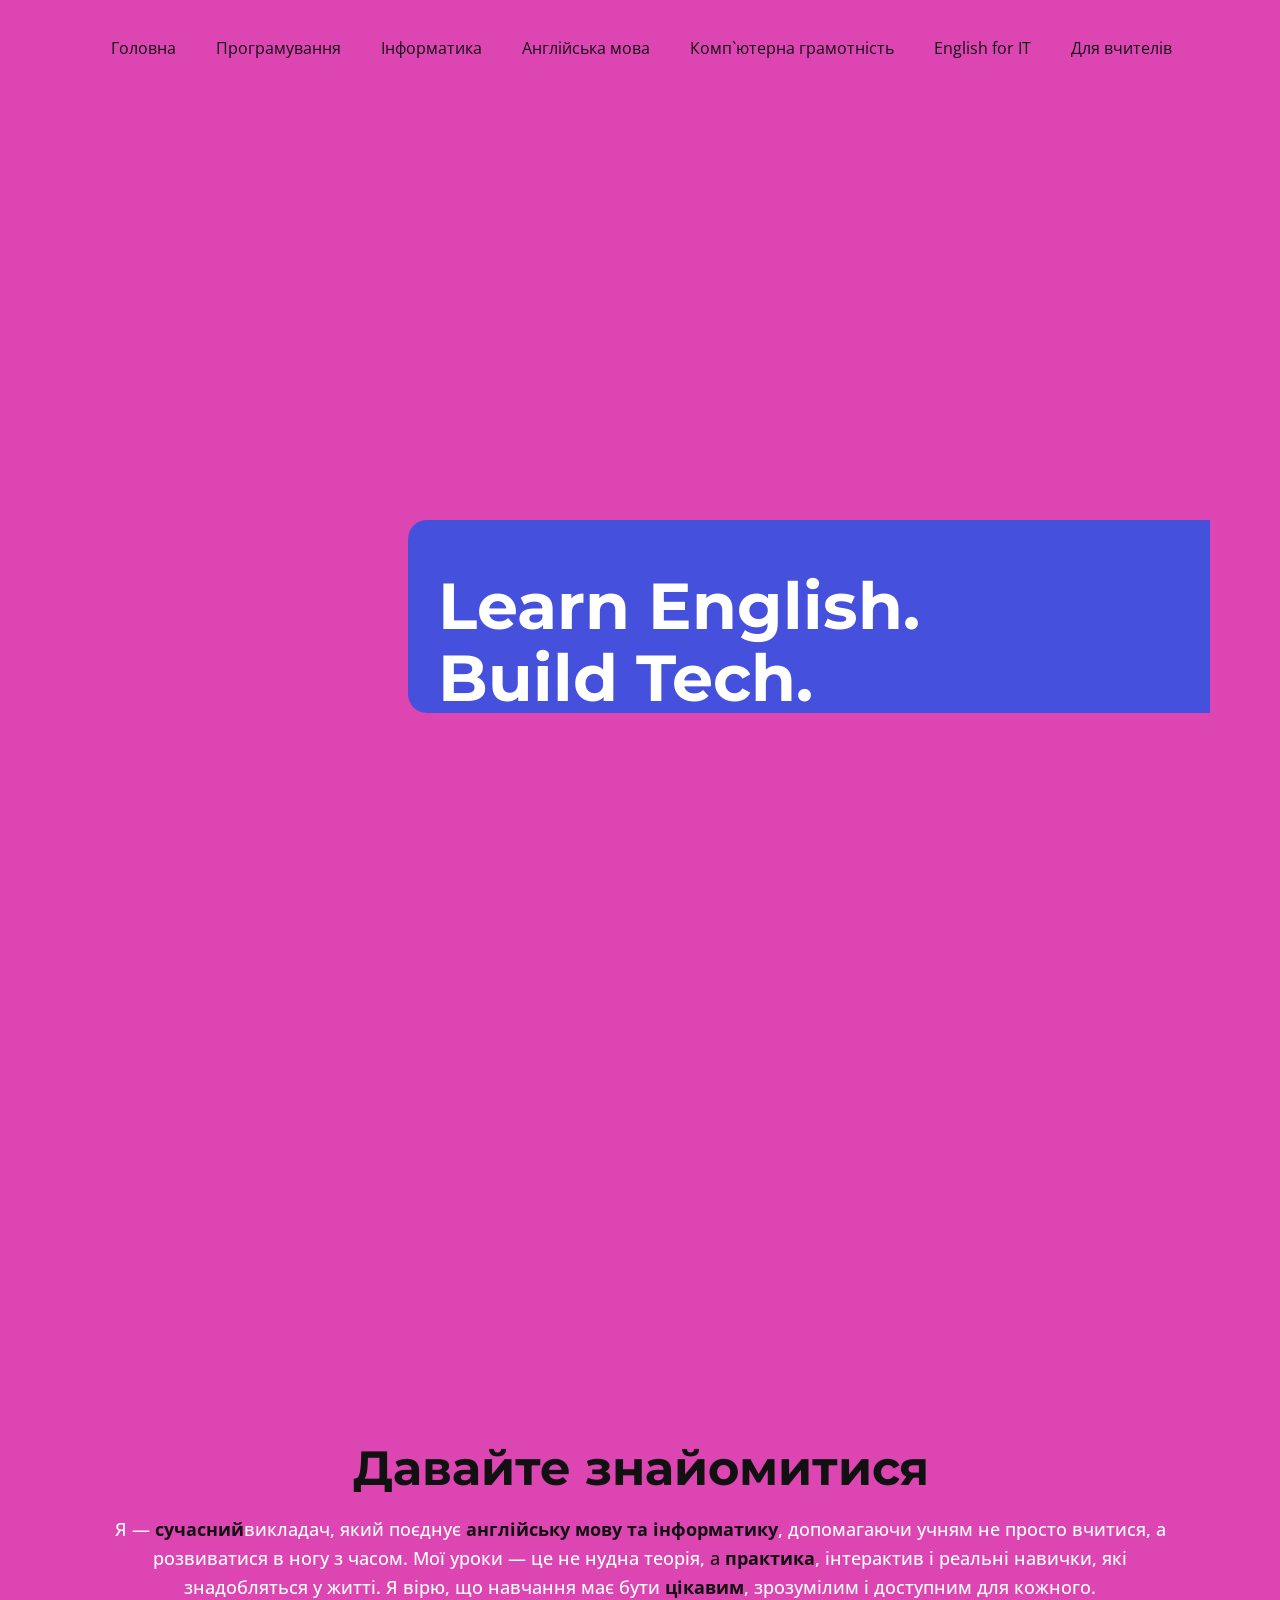
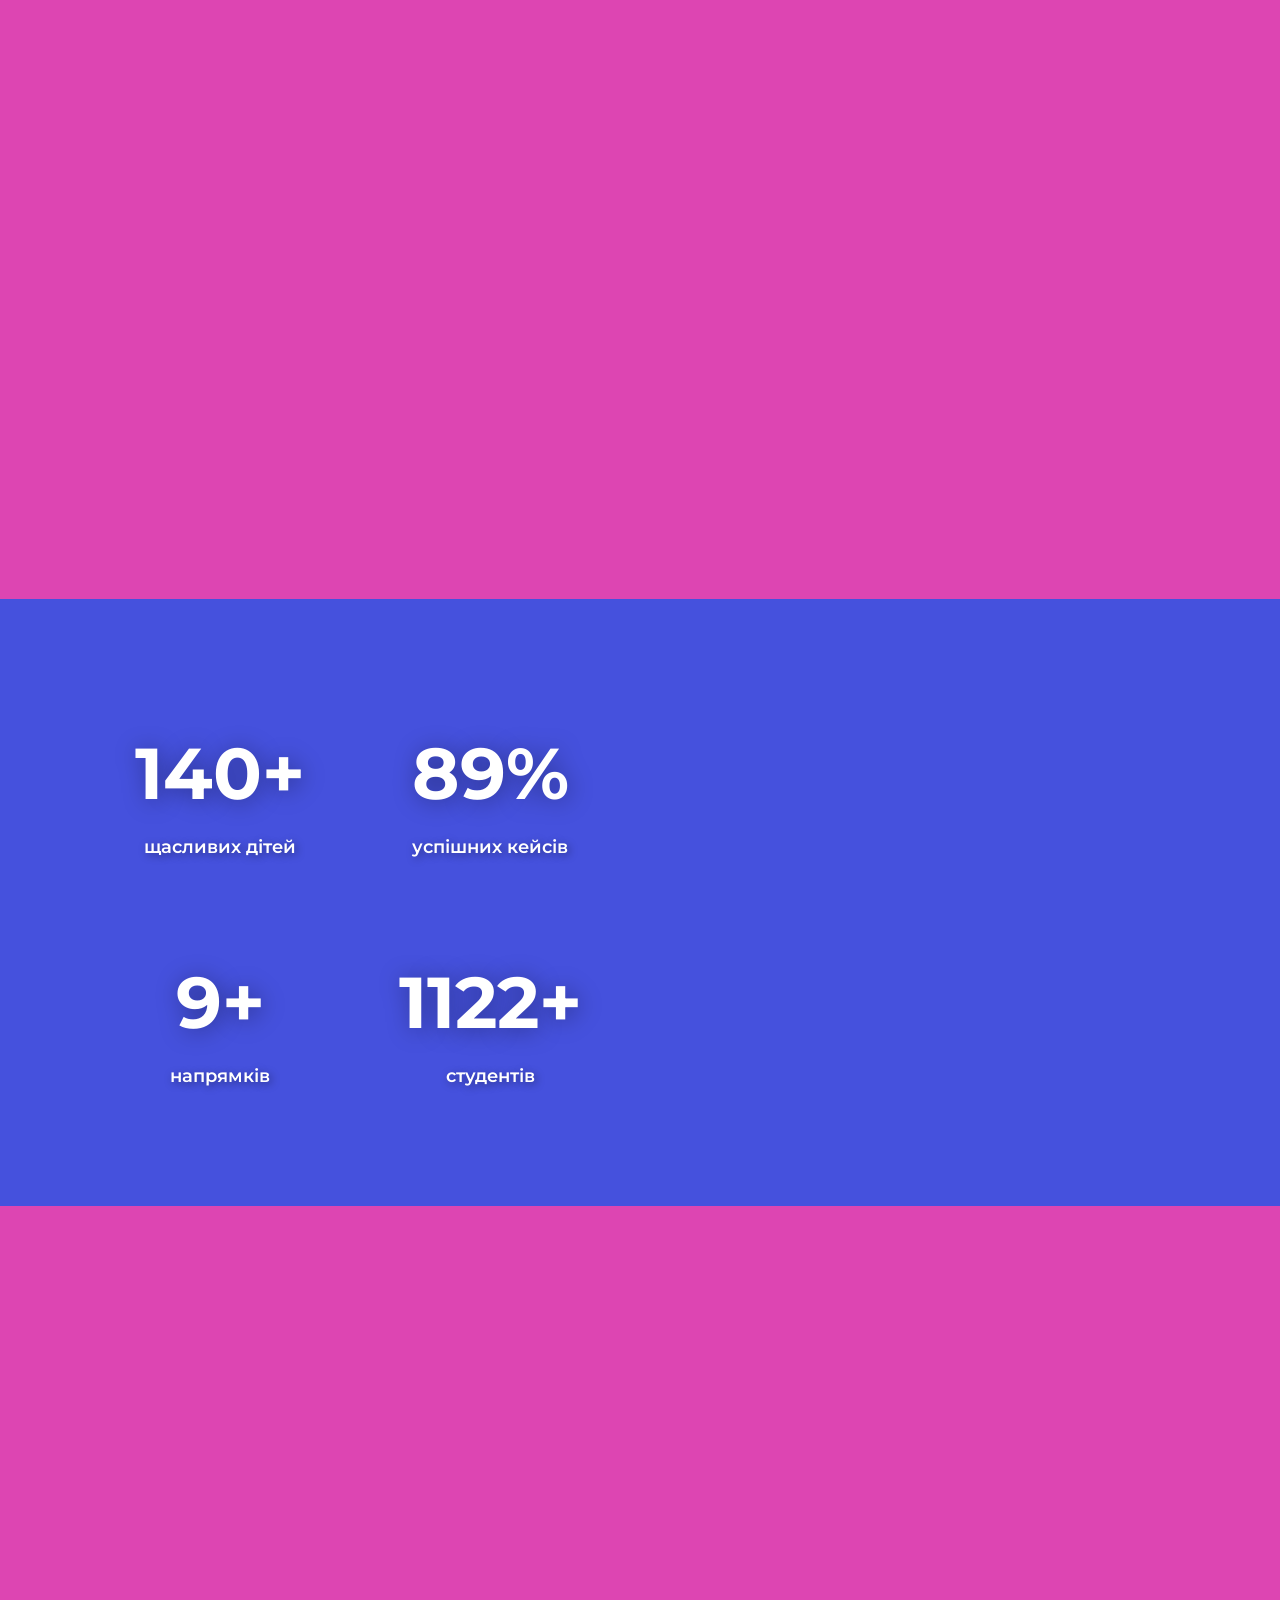
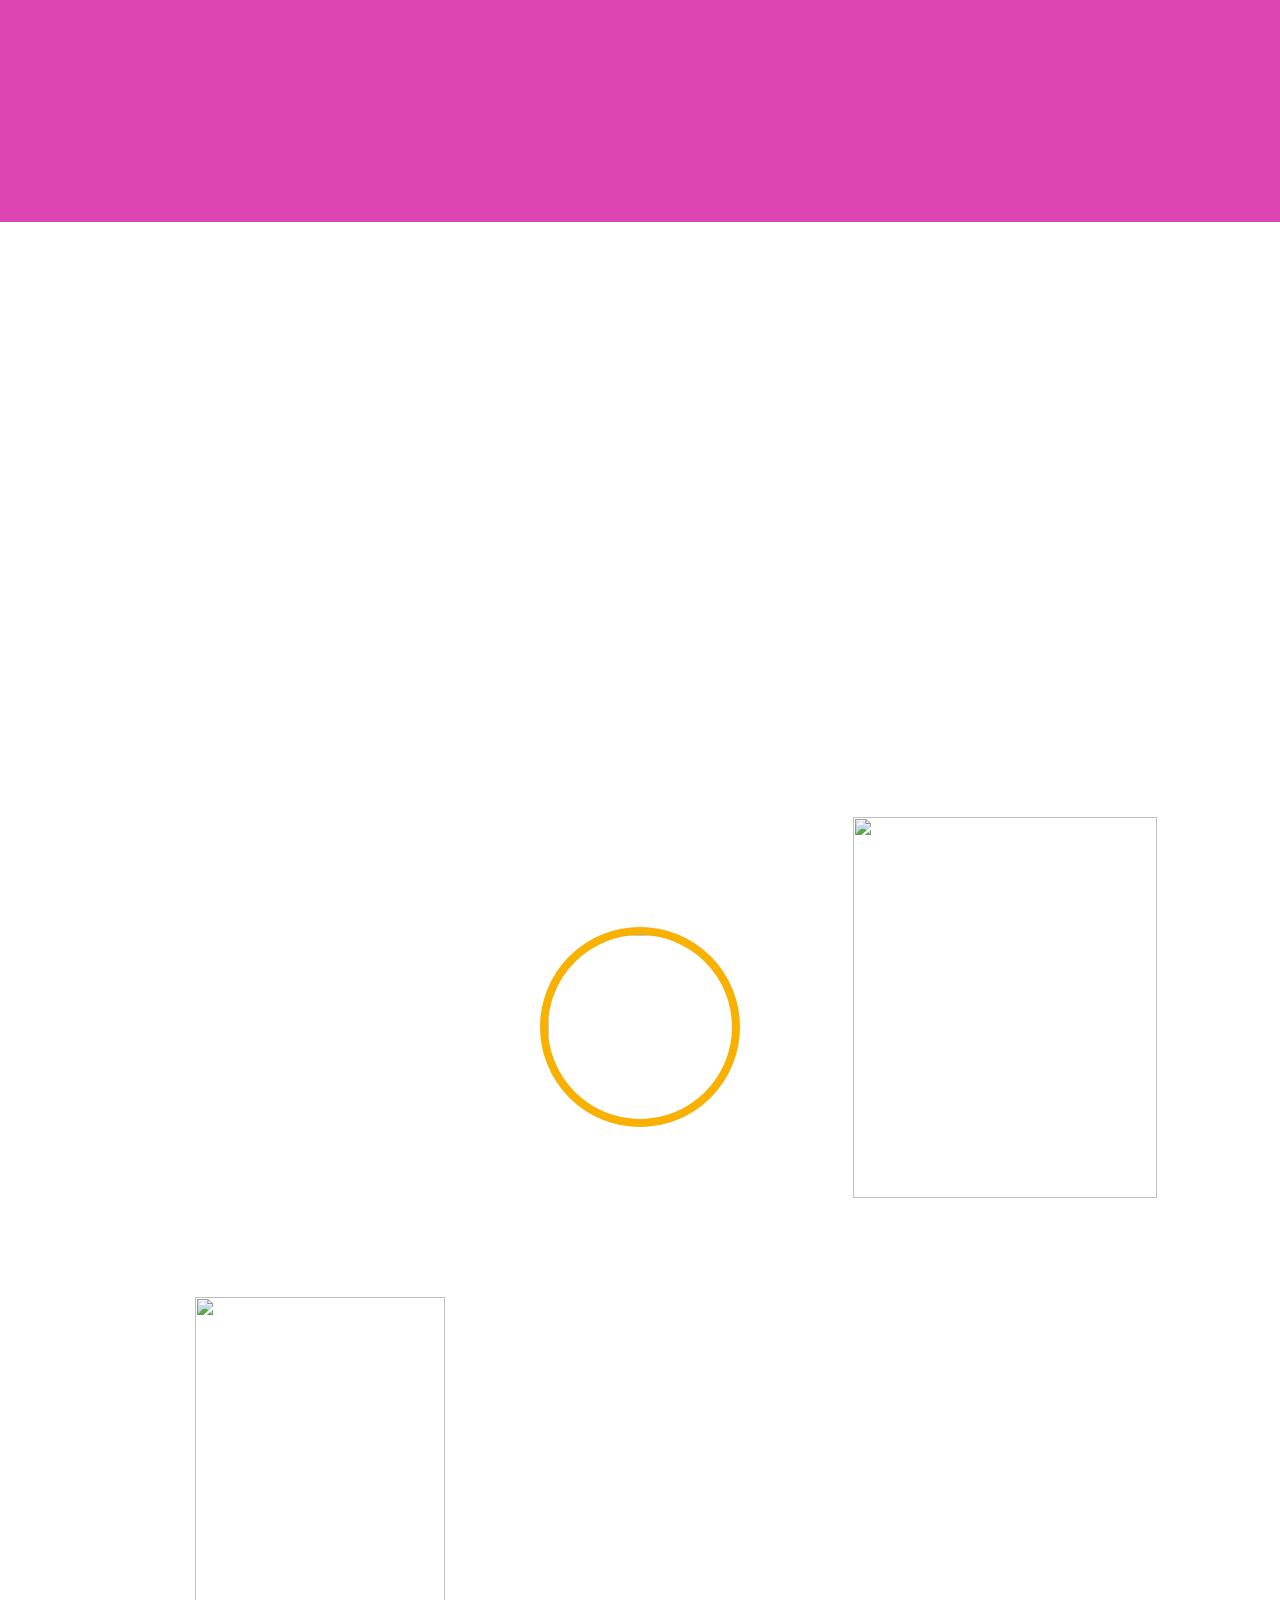
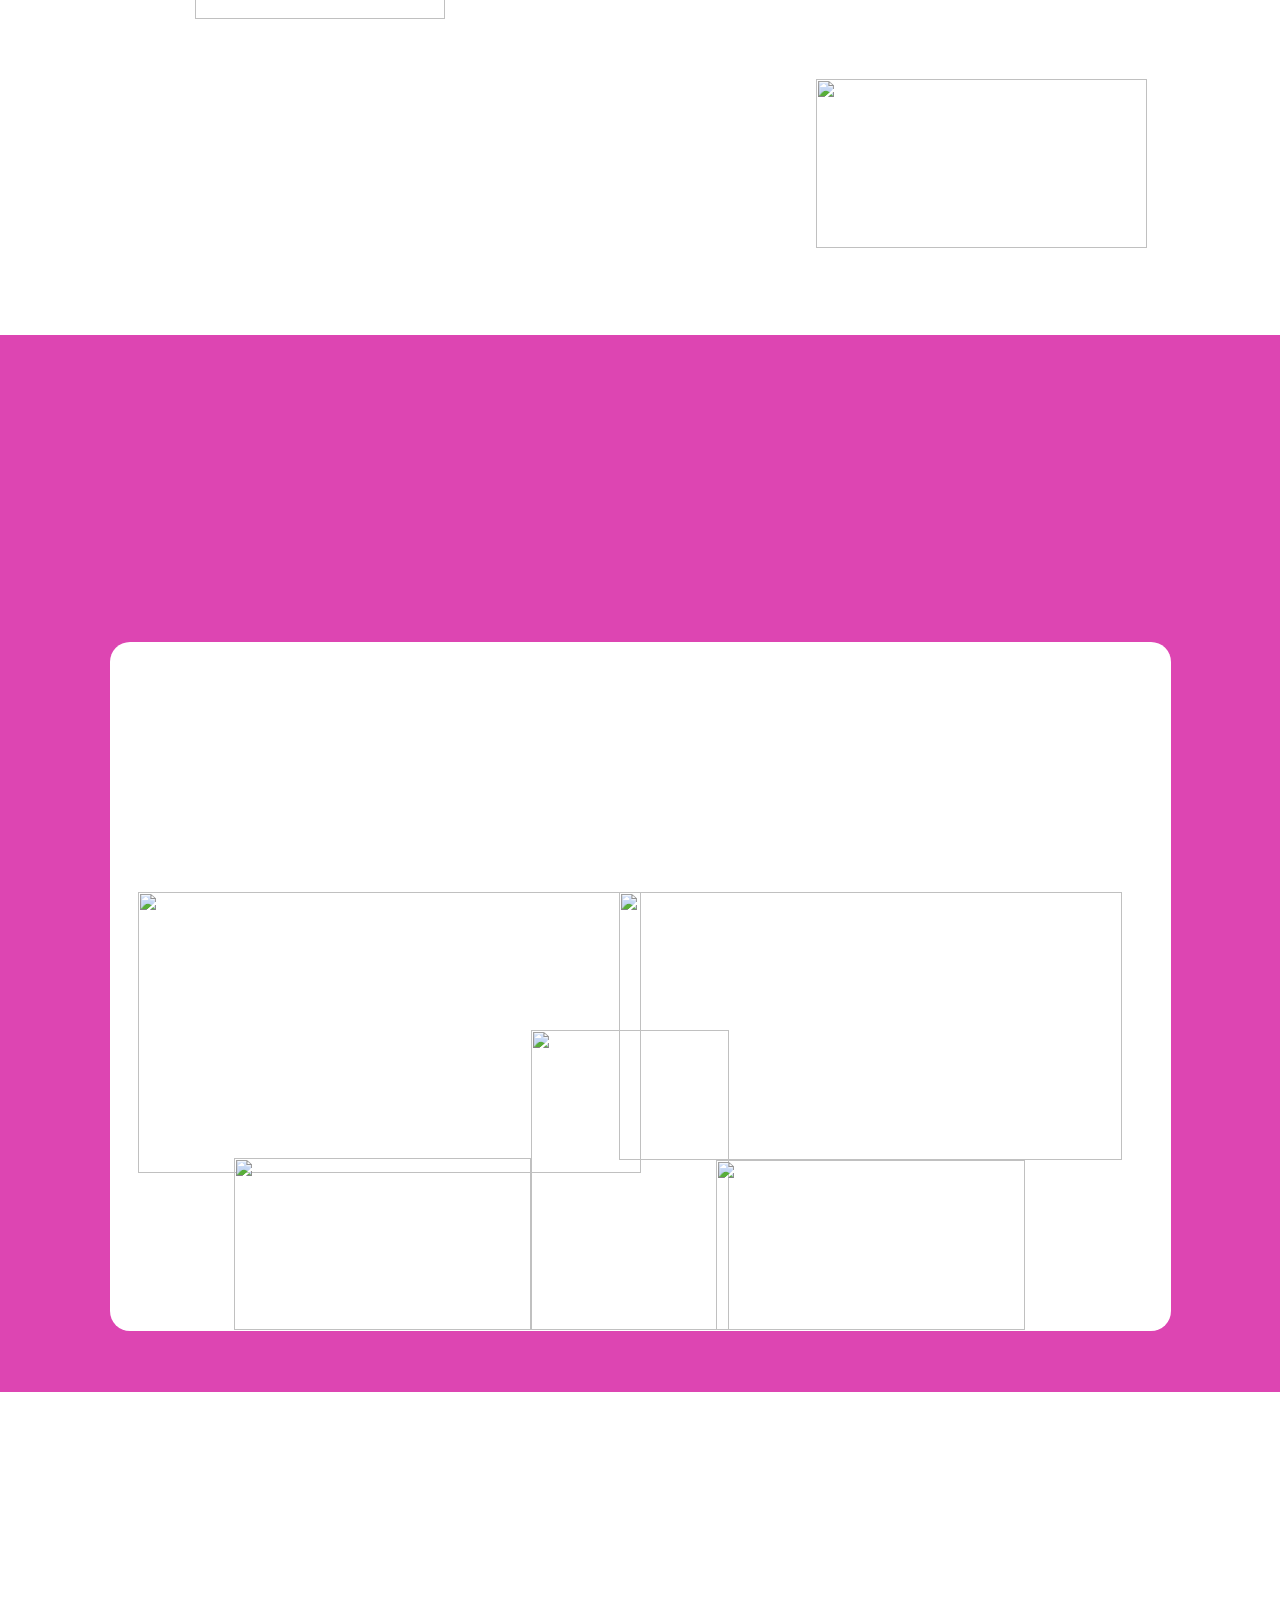
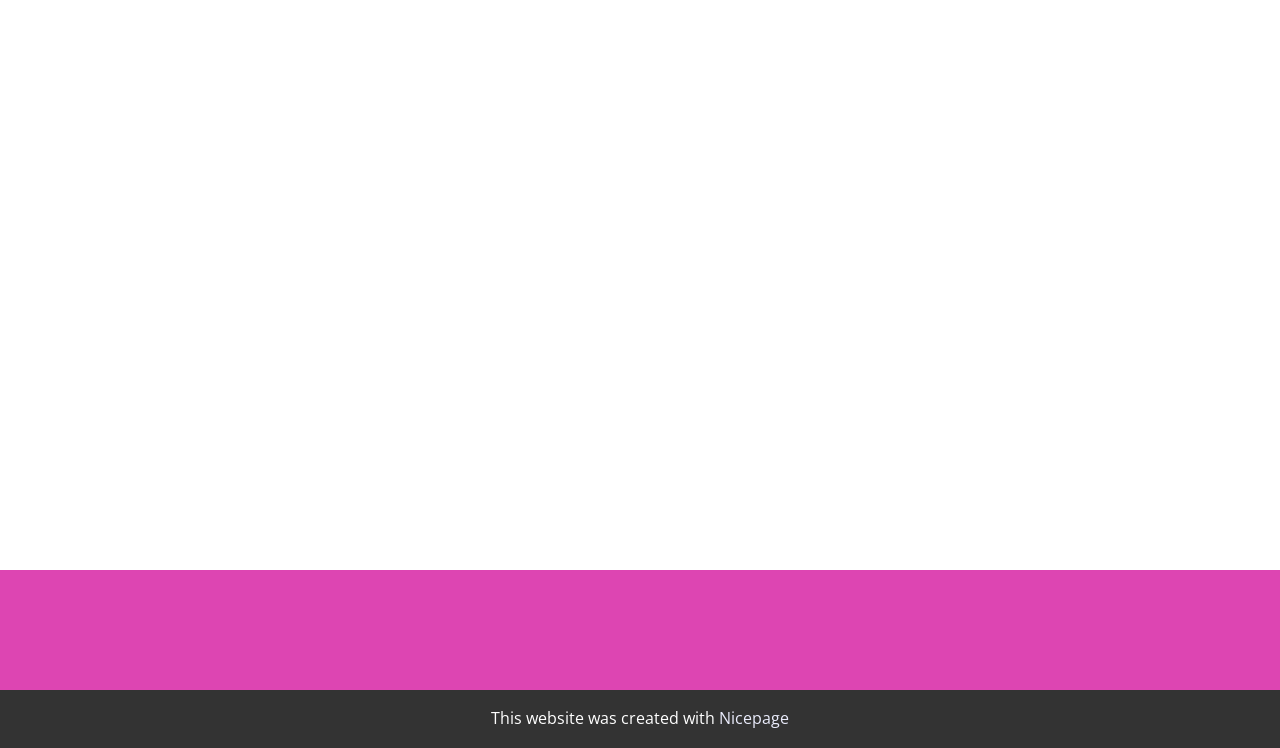
==== index.html @ adf232f1 "Add files via upload" ====
<!DOCTYPE html>
<html style="font-size: 16px;" lang="ru"><head>
    <meta name="viewport" content="width=device-width, initial-scale=1.0">
    <meta charset="utf-8">
    <meta name="keywords" content="Уроки и практика, Познакомьтесь с некоторыми из наших партнеров!, Честность. Уникальность. Наслаждение. Всегда вперед., Наша миссия, Свяжитесь с нами">
    <meta name="description" content="">
    <title>Головна</title>
    <link rel="stylesheet" href="nicepage.css" media="screen">
<link rel="stylesheet" href="index.css" media="screen">
    <script class="u-script" type="text/javascript" src="jquery.js" defer=""></script>
    <script class="u-script" type="text/javascript" src="nicepage.js" defer=""></script>
    <meta name="generator" content="Nicepage 8.4.0, nicepage.com">
    
    
    
    
    
    
    
    
    
    <link id="u-page-google-font" rel="stylesheet" href="https://fonts.googleapis.com/css2?display=swap&amp;family=Montserrat:ital,wght@0,100;0,200;0,300;0,400;0,500;0,600;0,700;0,800;0,900;1,100;1,200;1,300;1,400;1,500;1,600;1,700;1,800;1,900&amp;family=Open+Sans:ital,wght@0,300;0,400;0,500;0,600;0,700;0,800;1,300;1,400;1,500;1,600;1,700;1,800">
    <script type="application/ld+json">{
		"@context": "http://schema.org",
		"@type": "Organization",
		"name": "",
		"url": "/"
}</script>
    <meta name="theme-color" content="#4551dd">
    <meta property="og:title" content="Головна">
    <meta property="og:type" content="website">
    <link rel="canonical" href="/">
  <meta name="referrer" content="origin"><meta data-intl-tel-input-cdn-path="intlTelInput/"></head>
  <body data-home-page="https://website6633097.nicepage.io/Головна.html?version=f53cbb24-1cfb-dfff-a317-5846d739d8d6" data-home-page-title="Головна" data-path-to-root="./" data-include-products="false" class="u-body u-clearfix u-xl-mode" data-lang="ru"><header class="u-clearfix u-color-var u-header u-header" id="header"><div class="u-clearfix u-sheet u-valign-middle u-sheet-1">
        <nav class="u-menu u-menu-one-level u-offcanvas u-menu-1" role="navigation">
          
          <div class="u-custom-menu u-nav-container">
            <ul  class="u-nav u-unstyled"><li role="none" class="u-nav-item"><a role="menuitem" class="u-button-style u-nav-link" href="index.html">Головна</a>
</li><li role="none" class="u-nav-item"><a role="menuitem" class="u-button-style u-nav-link" href="Програмування.html">Програмування</a>
</li><li role="none" class="u-nav-item"><a role="menuitem" class="u-button-style u-nav-link" href="Інформатика.html">Інформатика</a>
</li><li role="none" class="u-nav-item"><a role="menuitem" class="u-button-style u-nav-link" href="Англійська-мова.html">Англійська мова</a>
</li><li role="none" class="u-nav-item"><a role="menuitem" class="u-button-style u-nav-link" href="Компютерна-грамотність.html">Комп`ютерна грамотність</a>
</li><li role="none" class="u-nav-item"><a tabindex="-1" role="menuitem" class="u-button-style u-nav-link">English for IT</a>
</li><li role="none" class="u-nav-item"><a tabindex="-1" role="menuitem" class="u-button-style u-nav-link">Для вчителів</a>
</li></ul>
          </div>
          </div>
        </nav>
      </div></header> 
    <section class="u-align-center-sm u-align-center-xs u-align-right-lg u-align-right-md u-align-right-xl u-clearfix u-color-var u-section-1" id="block-1">
      <div class="u-clearfix u-sheet u-valign-middle-lg u-valign-middle-md u-valign-middle-sm u-valign-middle-xs u-sheet-1">
        <div alt="" class="u-image u-image-circle u-image-1" data-image-width="2596" data-image-height="3847" data-animation-name="customAnimationIn" data-animation-duration="1500" data-animation-delay="250"></div>
        <div class="u-bottom-left-radius-19 u-container-align-left u-container-style u-group u-palette-1-base u-shape-round u-top-left-radius-19 u-group-1" data-animation-name="customAnimationIn" data-animation-duration="1500" data-animation-delay="500">
          <div class="u-container-layout u-valign-middle-md u-valign-middle-sm u-container-layout-1">
            <h1 class="u-align-left u-text u-text-body-alt-color u-text-default u-text-1"> Learn English.&nbsp;<br>Build Tech. 
            </h1>
          </div>
        </div>
        <div class="u-list u-list-1">
          <div class="u-repeater u-repeater-1">
            <div class="u-container-style u-list-item u-radius-20 u-repeater-item u-shape-round u-video-cover u-white u-list-item-1" data-animation-name="customAnimationIn" data-animation-duration="1500" data-animation-delay="750">
              <div class="u-container-layout u-similar-container u-valign-top-lg u-valign-top-md u-valign-top-sm u-valign-top-xs u-container-layout-2"><span class="u-icon u-icon-circle u-palette-2-base u-text-palette-1-base u-icon-1" data-animation-name="customAnimationIn" data-animation-duration="1750" data-animation-delay="500" data-href="Інформатика.html" data-page-id="2074726655" title="Інформатика"><svg class="u-svg-link" preserveAspectRatio="xMidYMin slice" viewBox="0 0 512.174 512.174" style=""><use xlink:href="#svg-e17f"></use></svg><svg class="u-svg-content" viewBox="0 0 512.174 512.174" id="svg-e17f"><g><path d="m497.174 229.244c8.284 0 15-6.716 15-15v-199.04c0-8.284-6.716-15-15-15h-197.403c-8.284 0-15 6.716-15 15v84.521h-57.092v-84.521c0-8.284-6.716-15-15-15h-197.405c-8.284 0-15 6.716-15 15v199.04c0 8.284 6.716 15 15 15h83.702v53.685h-83.976c-8.284 0-15 6.716-15 15v199.04c0 8.284 6.716 15 15 15h197.404c8.284 0 15-6.716 15-15v-84.521h57.366v84.521c0 8.284 6.716 15 15 15h197.403c8.284 0 15-6.716 15-15v-199.04c0-8.284-6.716-15-15-15h-83.702v-53.685zm-182.403-199.04h167.403v169.04h-167.403zm-284.497 0h167.404v169.04h-167.404zm167.13 451.765h-167.404v-169.04h167.404zm284.77 0h-167.403v-169.04h167.403zm-98.702-199.04h-83.701c-8.284 0-15 6.716-15 15v84.52h-57.366v-84.52c0-8.284-6.716-15-15-15h-83.428v-53.685h83.702c8.284 0 15-6.716 15-15v-84.52h57.092v84.52c0 8.284 6.716 15 15 15h83.701z"></path><path d="m128.977 152.277v-22.753h22.877c8.284 0 15-6.716 15-15s-6.716-15-15-15h-22.877v-22.753c0-8.284-6.716-15-15-15s-15 6.716-15 15v22.753h-22.877c-8.284 0-15 6.716-15 15s6.716 15 15 15h22.877v22.753c0 8.284 6.716 15 15 15s15-6.716 15-15z"></path><path d="m382.277 360.13c-5.868-5.848-15.364-5.834-21.213.035-5.849 5.867-5.833 15.364.035 21.213l16.124 16.071-16.123 16.071c-5.868 5.849-5.884 15.346-.035 21.213 2.931 2.94 6.777 4.411 10.624 4.411 3.83 0 7.662-1.458 10.589-4.376l16.194-16.141 16.194 16.141c2.928 2.918 6.758 4.376 10.589 4.376 3.847 0 7.693-1.471 10.624-4.411 5.849-5.867 5.833-15.364-.035-21.213l-16.124-16.071 16.124-16.071c5.868-5.849 5.884-15.346.035-21.213-5.85-5.868-15.347-5.884-21.213-.035l-16.194 16.141z"></path><path d="m151.579 382.449h-75.754c-8.284 0-15 6.716-15 15s6.716 15 15 15h75.754c8.284 0 15-6.716 15-15s-6.716-15-15-15z"></path><path d="m361.064 152.01c2.931 2.94 6.777 4.411 10.624 4.411 3.831 0 7.662-1.458 10.589-4.376l53.566-53.391c5.868-5.848 5.884-15.346.035-21.213-5.851-5.869-15.349-5.882-21.213-.035l-53.565 53.39c-5.869 5.848-5.884 15.346-.036 21.214z"></path><path d="m371.689 103.392c8.512 0 15.413-6.878 15.413-15.362s-6.9-15.362-15.413-15.362c-8.512 0-15.413 6.878-15.413 15.362s6.901 15.362 15.413 15.362z"></path><ellipse cx="425.255" cy="141.42" rx="15.413" ry="15.362"></ellipse>
</g></svg></span>
                <h4 class="u-text u-text-palette-1-base u-text-2">Інформатика</h4>
              </div>
            </div>
            <div class="u-align-center u-container-align-center u-container-style u-list-item u-radius-20 u-repeater-item u-shape-round u-video-cover u-white u-list-item-2" data-animation-name="customAnimationIn" data-animation-duration="1500" data-animation-delay="750">
              <div class="u-container-layout u-similar-container u-valign-top-lg u-valign-top-md u-valign-top-sm u-valign-top-xs u-container-layout-3"><span class="u-icon u-icon-circle u-palette-2-base u-text-palette-1-base u-icon-2" data-animation-name="customAnimationIn" data-animation-duration="1750" data-animation-delay="500" data-href="Програмування.html" data-page-id="1744404422" title="Програмування"><svg class="u-svg-link" preserveAspectRatio="xMidYMin slice" viewBox="0 0 508.287 508.287" style=""><use xlink:href="#svg-1bf7"></use></svg><svg class="u-svg-content" viewBox="0 0 508.287 508.287" id="svg-1bf7"><g id="XMLID_987_"><path id="XMLID_990_" d="m491.476 320.353c-6.689-16.251-18.757-33.822-35.864-52.226-4.333-4.661-8.948-9.327-13.815-13.984 4.868-4.657 9.482-9.323 13.815-13.984 17.107-18.403 29.175-35.975 35.864-52.226 9.934-24.127 5.92-40.95.803-50.814-5.535-10.67-16.706-19.559-31.394-25.229-3.969-20.036-21.674-35.192-42.857-35.192-19.579 0-36.191 12.944-41.729 30.724-7.988 1.524-16.368 3.443-25.057 5.73-2.946-11.71-6.278-22.807-9.979-33.16-8.459-23.66-18.501-42.462-29.846-55.884-16.844-19.925-33.625-24.108-44.736-24.108s-27.892 4.183-44.736 24.11c-11.345 13.421-21.387 32.224-29.846 55.884-3.84 10.742-7.279 22.289-10.306 34.487-12.222-2.93-24.056-5.194-35.359-6.732-24.897-3.385-46.212-3.13-63.35.762-25.445 5.776-36.885 18.747-42.001 28.61s-9.13 26.685.803 50.813c6.69 16.251 18.756 33.822 35.864 52.226 4.12 4.432 8.495 8.869 13.1 13.298-25.88 24.432-43.053 48.123-50.339 69.383-17.304 5.817-29.808 22.18-29.808 41.419 0 24.093 19.601 43.694 43.694 43.694 9.87 0 18.983-3.293 26.307-8.834 10.001 2.645 21.517 3.939 34.276 3.939 19.674 0 42.305-3.082 66.872-9.009 3.012 12.108 6.431 23.573 10.246 34.243 8.459 23.66 18.501 42.462 29.846 55.884 16.844 19.927 33.625 24.11 44.736 24.11 14.605 0 26.998-5.398 38.343-16.832 3.337.818 6.82 1.262 10.405 1.262 24.093 0 43.694-19.601 43.694-43.694 0-12.627-5.39-24.014-13.983-31.999 2.406-7.411 4.621-15.14 6.644-23.166 12.146 2.905 23.907 5.152 35.144 6.68 11.58 1.574 22.381 2.361 32.351 2.361 11.467 0 21.832-1.041 31-3.123 25.444-5.776 36.885-18.747 42.001-28.61s9.131-26.686-.803-50.813zm-73.448-213.654c7.551 0 13.694 6.143 13.694 13.694s-6.144 13.694-13.694 13.694-13.694-6.143-13.694-13.694 6.143-13.694 13.694-13.694zm-40.123 30.978c6.711 15.52 22.167 26.411 40.123 26.411 16.049 0 30.096-8.704 37.693-21.633 5.197 2.775 8.585 5.891 9.928 8.48 7.841 15.117-7.858 46.826-46.35 83.251-16.414-13.564-34.823-26.867-54.719-39.547-1.612-18.094-3.962-35.571-7.003-52.158 7.016-1.865 13.808-3.472 20.328-4.804zm-78.762 179.048c-11.072 5.743-21.895 10.99-32.437 15.77-10.574-4.781-21.413-10.025-32.488-15.769-12.985-6.736-25.222-13.602-36.727-20.527-.85-13.401-1.31-27.427-1.31-42.055 0-14.665.463-28.725 1.316-42.157 11.745-7.004 24.013-13.833 36.721-20.425 10.725-5.563 21.577-10.834 32.418-15.772 10.582 4.784 21.424 10.023 32.507 15.772 12.985 6.736 25.223 13.603 36.728 20.528.85 13.401 1.31 27.427 1.31 42.054 0 14.415-.422 28.441-1.249 42.017-11.522 6.937-23.781 13.817-36.789 20.564zm33.437 16.043c-1.012 8.133-2.191 16.048-3.529 23.736-8.085-2.543-16.433-5.407-25.021-8.604 2.972-1.49 5.947-2.997 8.927-4.543 6.646-3.448 13.188-6.984 19.623-10.589zm-103.158 15.176c-8.555 3.203-16.862 6.07-24.899 8.617-1.33-7.589-2.528-15.491-3.572-23.699 6.381 3.573 12.866 7.077 19.453 10.494 3.004 1.558 6.011 3.083 9.018 4.588zm-62.884-71.7c-10.91-7.544-20.94-15.076-30.096-22.507 9.37-7.434 19.433-14.809 30.107-22.065-.241 7.431-.369 14.925-.369 22.471.001 7.422.125 14.792.358 22.101zm34.419-100.861c1.037-8.151 2.226-15.999 3.546-23.539 8.023 2.528 16.307 5.372 24.826 8.544-2.983 1.495-5.959 3.006-8.923 4.544-6.597 3.421-13.081 6.909-19.449 10.451zm102.72-15.172c8.488-3.272 16.866-6.292 25.067-9.036 1.369 7.756 2.598 15.844 3.667 24.25-6.381-3.573-12.866-7.077-19.453-10.494-3.092-1.603-6.186-3.173-9.281-4.72zm63.146 71.832c10.71 7.407 20.575 14.801 29.595 22.1-9.013 7.293-18.868 14.681-29.568 22.081.216-7.265.33-14.624.33-22.081.001-7.42-.123-14.79-.357-22.1zm-100.142-202.043c18.345 0 41.201 33.117 55.824 91.678-18.082 5.929-36.96 13.125-55.963 21.347-18.959-8.074-37.711-14.99-55.871-20.603 14.614-59.026 37.588-92.422 56.01-92.422zm-198.968 120.935c5.066-9.768 21.447-15.489 46.425-15.489 16.841 0 37.593 2.609 61.406 8.33-2.912 16.121-5.171 33.074-6.74 50.605-20.217 12.699-38.797 25.899-55.282 39.289-38.094-36.208-53.613-67.69-45.809-82.735zm-13.316 227.019c-7.551 0-13.694-6.143-13.694-13.694s6.143-13.694 13.694-13.694 13.695 6.143 13.695 13.694-6.143 13.694-13.695 13.694zm43.014-6.061c.439-2.481.681-5.029.681-7.633 0-17.732-10.624-33.02-25.835-39.862 7.339-15.131 21.435-32.647 41.085-50.898 16.597 13.772 35.249 27.282 55.439 40.148 1.576 17.683 3.852 34.781 6.793 51.031-32.729 7.914-59.467 9.841-78.163 7.214zm218.018 90.824c-7.551 0-13.694-6.143-13.694-13.694s6.144-13.694 13.694-13.694 13.694 6.143 13.694 13.694-6.143 13.694-13.694 13.694zm1.952-57.339c-.648-.029-1.297-.049-1.951-.049-24.093 0-43.694 19.601-43.694 43.694 0 9.289 2.922 17.903 7.883 24.99-4.528 3.385-8.558 4.274-12.937 4.274-18.404 0-41.35-33.326-55.966-92.24 18.038-5.619 36.83-12.584 56.037-20.815 19.041 8.111 37.873 15.055 56.107 20.684-1.685 6.725-3.509 13.222-5.479 19.462zm148.268-48.025c-8.47 16.33-48.589 21.355-107.576 7.225 2.908-16.131 5.133-33.19 6.657-51.023 19.839-12.651 38.197-25.922 54.57-39.453 38.491 36.424 54.19 68.134 46.349 83.251z"></path><path id="XMLID_1506_" d="m266.681 208.644c-25.089 0-45.5 20.411-45.5 45.5s20.412 45.5 45.5 45.5 45.5-20.411 45.5-45.5-20.411-45.5-45.5-45.5zm0 61c-8.547 0-15.5-6.953-15.5-15.5s6.954-15.5 15.5-15.5 15.5 6.953 15.5 15.5-6.953 15.5-15.5 15.5z"></path>
</g></svg></span>
                <h4 class="u-text u-text-palette-1-base u-text-3">Програмування </h4>
              </div>
            </div>
            <div class="u-align-center u-container-align-center u-container-style u-list-item u-radius-20 u-repeater-item u-shape-round u-video-cover u-white u-list-item-3" data-animation-name="customAnimationIn" data-animation-duration="1500" data-animation-delay="750">
              <div class="u-container-layout u-similar-container u-valign-top-lg u-valign-top-md u-valign-top-sm u-valign-top-xs u-container-layout-4"><span class="u-file-icon u-icon u-icon-circle u-palette-2-base u-text-palette-1-base u-icon-3" data-animation-name="customAnimationIn" data-animation-duration="1750" data-animation-delay="500" data-href="Компютерна-грамотність.html" data-page-id="727014545" title="Компютерна грамотність"><img src="images/840781-a29e2588.png" alt=""></span>
                <h4 class="u-text u-text-palette-1-base u-text-4"> Комп. грамотність </h4>
              </div>
            </div>
            <div class="u-align-center u-container-align-center u-container-style u-list-item u-radius-20 u-repeater-item u-shape-round u-video-cover u-white u-list-item-4" data-animation-name="customAnimationIn" data-animation-duration="1500" data-animation-delay="750">
              <div class="u-container-layout u-similar-container u-valign-top-lg u-valign-top-md u-valign-top-sm u-valign-top-xs u-container-layout-5"><span class="u-icon u-icon-circle u-palette-2-base u-text-palette-1-base u-icon-4" data-animation-name="customAnimationIn" data-animation-duration="1750" data-animation-delay="500" data-href="Англійська-мова.html" data-page-id="1904405275" title="Англійська мова"><svg class="u-svg-link" preserveAspectRatio="xMidYMin slice" viewBox="0 -41 512 512" style=""><use xlink:href="#svg-1029"></use></svg><svg class="u-svg-content" viewBox="0 -41 512 512" id="svg-1029"><path d="m407 0h-302c-57.898438 0-105 47.101562-105 105v168.945312c0 57.898438 47.101562 105 105 105h15.582031l36.519531 46.332032c2.847657 3.609375 7.1875 5.714844 11.78125 5.714844s8.9375-2.105469 11.78125-5.714844l36.519532-46.332032h189.816406c57.898438 0 105-47.101562 105-105v-168.945312c0-57.898438-47.101562-105-105-105zm-124.757812 230.734375v118.210937h-52.484376v-118.210937c0-8.285156-6.714843-15-15-15h-184.757812v-52.484375h184.757812c8.285157 0 15-6.714844 15-15v-118.25h52.484376v118.25c0 8.285156 6.714843 15 15 15h184.757812v52.484375h-184.757812c-8.285157 0-15 6.714844-15 15zm30-200.734375h82.039062l-82.039062 82.039062zm-112.484376 82.039062-82.039062-82.039062h82.039062zm112.484376 154.910157 81.996093 81.996093h-81.996093zm169.757812-161.949219v28.25h-148.546875l98.851563-98.847656c28.9375 10.40625 49.695312 38.117187 49.695312 70.597656zm-402.304688-70.597656 98.851563 98.847656h-148.546875v-28.25c0-32.480469 20.757812-60.191406 49.695312-70.597656zm-49.695312 239.542968v-28.210937h148.546875l-98.820313 98.820313c-28.957031-10.398438-49.726562-38.117188-49.726562-70.609376zm168.128906 80.714844-29.246094 37.101563-29.242187-37.101563c-2.847656-3.609375-7.1875-5.714844-11.78125-5.714844h-10.097656l81.996093-81.996093v85.984375c-.578124.53125-1.136718 1.097656-1.628906 1.726562zm234.144532-10.105468-98.820313-98.820313h148.546875v28.210937c0 32.492188-20.769531 60.210938-49.726562 70.609376zm0 0"></path></svg></span>
                <h4 class="u-text u-text-palette-1-base u-text-5"> Англійська мова</h4>
              </div>
            </div>
            <div class="u-align-center u-container-align-center u-container-style u-list-item u-radius-20 u-repeater-item u-shape-round u-video-cover u-white u-list-item-5" data-animation-name="customAnimationIn" data-animation-duration="1500" data-animation-delay="750">
              <div class="u-container-layout u-similar-container u-valign-top-lg u-valign-top-md u-valign-top-sm u-valign-top-xs u-container-layout-6"><span class="u-file-icon u-icon u-icon-circle u-palette-2-base u-text-palette-1-base u-icon-5" data-animation-name="customAnimationIn" data-animation-duration="1750" data-animation-delay="500"><img src="images/4457024-0dae3a9c.png" alt=""></span>
                <h4 class="u-text u-text-palette-1-base u-text-6"> English for IT</h4>
              </div>
            </div>
            <div class="u-align-center u-container-align-center u-container-style u-list-item u-radius-20 u-repeater-item u-shape-round u-video-cover u-white u-list-item-6" data-animation-name="customAnimationIn" data-animation-duration="1500" data-animation-delay="750">
              <div class="u-container-layout u-similar-container u-valign-top-lg u-valign-top-md u-valign-top-sm u-valign-top-xs u-container-layout-7"><span class="u-file-icon u-icon u-icon-circle u-palette-2-base u-text-palette-1-base u-icon-6" data-animation-name="customAnimationIn" data-animation-duration="1750" data-animation-delay="500"><img src="images/6646730-9c10e5ba.png" alt=""></span>
                <h4 class="u-text u-text-palette-1-base u-text-7"> Для вчителів</h4>
              </div>
            </div>
          </div>
        </div>
      </div>
    </section>
    <section class="u-align-center u-clearfix u-color-var u-container-align-center u-section-2" id="block-2">
      
      
      
      
      
      
      
      
      
      
      
      
      
      
      
      
      
      
      
      
      
      
      <div class="u-clearfix u-sheet u-valign-middle-lg u-valign-middle-md u-valign-middle-sm u-valign-middle-xs u-sheet-1">
        <h2 class="u-align-center u-text u-text-1" data-animation-name="customAnimationIn" data-animation-duration="1000"> Давайте знайомитися</h2>
        <p class="u-align-center u-text u-text-body-alt-color u-text-2" data-animation-name="customAnimationIn" data-animation-duration="1500"> Я — <span style="font-weight: 700;"><span class="u-text-body-color">сучасний</span></span>викладач, який поєднує <span class="u-text-body-color" style="font-weight: 700;">англійську мову та інформатику</span>, допомагаючи учням не просто вчитися, а розвиватися в ногу з часом.
Мої уроки — це не нудна теорія,<span class="u-text-body-color"> а <span style="font-weight: 700;">практика</span></span>, інтерактив і реальні навички, які знадобляться у житті. Я вірю, що навчання має бути <span class="u-text-body-color" style="font-weight: 700;">цікавим</span>, зрозумілим і доступним для кожного.
        </p>
        <div class="u-expanded-width u-list u-list-1">
          <div class="u-repeater u-repeater-1">
            <div class="u-align-center u-container-align-center u-container-style u-list-item u-radius-20 u-repeater-item u-shape-round u-video-cover u-white u-list-item-1" data-animation-name="customAnimationIn" data-animation-duration="1500" data-animation-delay="750">
              <div class="u-container-layout u-similar-container u-valign-top-lg u-valign-top-md u-valign-top-sm u-valign-top-xs u-container-layout-1">
                <img class="u-expanded-width u-image u-image-round u-radius-15 u-image-1" src="images/photo_5337158552696591799_w.jpg" alt="" data-image-width="1706" data-image-height="2560">
                <p class="u-hover-feature u-text u-text-3"> Англійська і програмування — це мова світу, я допоможу її зрозуміти</p>
              </div>
            </div>
            <div class="u-align-center u-container-align-center u-container-style u-list-item u-radius-20 u-repeater-item u-shape-round u-white u-list-item-2" data-animation-name="customAnimationIn" data-animation-duration="1500" data-animation-delay="750">
              <div class="u-container-layout u-similar-container u-valign-top-lg u-valign-top-md u-valign-top-sm u-valign-top-xs u-container-layout-2">
                <img class="u-expanded-width u-image u-image-round u-radius-15 u-image-2" src="images/1O8A5161.jpg" alt="" data-image-width="1280" data-image-height="1920">
                <p class="u-hover-feature u-text u-text-4"> Кожен учень може більше, ніж думає — я допомагаю це побачити</p>
              </div>
            </div>
            <div class="u-align-center u-container-align-center u-container-style u-list-item u-radius-20 u-repeater-item u-shape-round u-video-cover u-white u-list-item-3" data-animation-name="customAnimationIn" data-animation-duration="1500" data-animation-delay="750">
              <div class="u-container-layout u-similar-container u-valign-top-lg u-valign-top-md u-valign-top-sm u-valign-top-xs u-container-layout-3">
                <img class="u-expanded-width u-image u-image-round u-radius-15 u-image-3" src="images/photo_5337158552696591800_w.jpg" alt="" data-image-width="1706" data-image-height="2560">
                <p class="u-hover-feature u-text u-text-5"> Навчаю не просто предметів — відкриваю можливості для майбутнього</p>
              </div>
            </div>
          </div>
        </div>
      </div>
      
    </section>
    <section class="u-clearfix u-color-var u-container-align-center u-section-3" id="block-4">
      <div class="u-clearfix u-sheet u-valign-middle-xl u-sheet-1">
        <div class="data-layout-selected u-clearfix u-expanded-width u-layout-wrap u-layout-wrap-1">
          <div class="u-layout">
            <div class="u-layout-row">
              <div class="u-container-align-center-lg u-container-align-center-md u-container-align-center-sm u-container-align-center-xs u-container-style u-layout-cell u-size-30-xl u-size-33-lg u-size-33-md u-size-33-sm u-size-33-xs u-layout-cell-1">
                <div class="u-container-layout u-valign-middle-lg u-valign-middle-md u-valign-middle-sm u-valign-middle-xs u-container-layout-1">
                  <div class="u-expanded-width u-list u-list-1">
                    <div class="u-repeater u-repeater-1">
                      <div class="u-align-center u-container-align-center u-container-style u-list-item u-repeater-item u-shape-rectangle u-list-item-1" data-animation-name="" data-animation-duration="0" data-animation-delay="0" data-animation-direction="">
                        <div class="u-container-layout u-similar-container u-valign-middle-lg u-valign-middle-md u-valign-middle-sm u-valign-middle-xs u-container-layout-2">
                          <h3 class="u-align-center u-custom-font u-font-montserrat u-text u-text-body-alt-color u-text-1" data-animation-name="counter" data-animation-event="scroll" data-animation-duration="3000">150+ </h3>
                          <h6 class="u-align-center u-custom-font u-font-montserrat u-text u-text-body-alt-color u-text-2">щасливих дітей</h6>
                        </div>
                      </div>
                      <div class="u-align-center u-container-align-center u-container-style u-list-item u-repeater-item u-shape-rectangle u-list-item-2" data-animation-name="" data-animation-duration="0" data-animation-delay="0" data-animation-direction="">
                        <div class="u-container-layout u-similar-container u-valign-middle-lg u-valign-middle-md u-valign-middle-sm u-valign-middle-xs u-container-layout-3">
                          <h3 class="u-align-center u-custom-font u-font-montserrat u-text u-text-body-alt-color u-text-3" data-animation-name="counter" data-animation-event="scroll" data-animation-duration="3000">95%</h3>
                          <h6 class="u-align-center u-custom-font u-font-montserrat u-text u-text-body-alt-color u-text-4">успішних кейсів</h6>
                        </div>
                      </div>
                      <div class="u-align-center u-container-align-center u-container-style u-list-item u-repeater-item u-shape-rectangle u-list-item-3" data-animation-name="" data-animation-duration="0" data-animation-delay="0" data-animation-direction="">
                        <div class="u-container-layout u-similar-container u-valign-middle-lg u-valign-middle-md u-valign-middle-sm u-valign-middle-xs u-container-layout-4">
                          <h3 class="u-align-center u-custom-font u-font-montserrat u-text u-text-body-alt-color u-text-5" data-animation-name="counter" data-animation-event="scroll" data-animation-duration="3000">10+</h3>
                          <h6 class="u-align-center u-custom-font u-font-montserrat u-text u-text-body-alt-color u-text-6">напрямків</h6>
                        </div>
                      </div>
                      <div class="u-align-center u-container-align-center u-container-style u-list-item u-repeater-item u-shape-rectangle u-list-item-4" data-animation-name="" data-animation-duration="0" data-animation-delay="0" data-animation-direction="">
                        <div class="u-container-layout u-similar-container u-valign-middle-lg u-valign-middle-md u-valign-middle-sm u-valign-middle-xs u-container-layout-5">
                          <h3 class="u-align-center u-custom-font u-font-montserrat u-text u-text-body-alt-color u-text-7" data-animation-name="counter" data-animation-event="scroll" data-animation-duration="3000">1230+</h3>
                          <h6 class="u-align-center u-custom-font u-font-montserrat u-text u-text-body-alt-color u-text-8"> студентів</h6>
                        </div>
                      </div>
                    </div>
                  </div>
                </div>
              </div>
              <div class="u-container-align-center-sm u-container-align-center-xs u-container-style u-layout-cell u-size-27-lg u-size-27-md u-size-27-sm u-size-27-xs u-size-30-xl u-layout-cell-2" data-animation-name="customAnimationIn" data-animation-duration="1500" data-animation-delay="500">
                <div class="u-container-layout u-valign-middle-lg u-valign-middle-md u-valign-middle-sm u-valign-middle-xs u-container-layout-6">
                  <h3 class="u-align-center-sm u-align-center-xs u-custom-font u-font-montserrat u-text u-text-default u-text-9" data-animation-name="customAnimationIn" data-animation-duration="1500" data-animation-delay="750"> 80% учнів стають впевненішими вже після перших занять</h3>
                  <p class="u-align-center-sm u-align-center-xs u-text u-text-default u-text-10">.</p>
                  <a href="#forma" data-page-id="750303926" class="u-active-white u-align-center-sm u-align-center-xs u-align-left-lg u-align-left-md u-align-left-xl u-border-none u-btn u-btn-round u-button-style u-color-var u-hover-feature u-hover-white u-radius-50 u-text-active-black u-text-hover-black u-text-palette-1-base u-btn-1" data-animation-name="" data-animation-duration="0" data-animation-delay="0" data-animation-direction="">Написати</a>
                </div>
              </div>
            </div>
          </div>
        </div>
      </div>
      
    </section>
    <section class="u-clearfix u-section-4" id="block-5">
      <div class="u-color-var u-expanded-width u-shape u-shape-rectangle u-shape-1"></div>
      <div class="u-align-left u-image u-image-circle u-image-1" data-image-width="960" data-image-height="1280" data-animation-name="customAnimationIn" data-animation-duration="1500" data-animation-delay="250"></div>
      <div class="u-align-left u-container-align-left u-container-style u-group u-radius-20 u-shape-round u-white u-group-1" data-animation-name="customAnimationIn" data-animation-duration="1500" data-animation-delay="500">
        <div class="u-container-layout u-valign-middle-lg u-valign-middle-md u-valign-middle-sm u-valign-middle-xs u-container-layout-1">
          <h2 class="u-align-left u-text u-text-1"> Моя місія</h2>
          <p class="u-align-left u-text u-text-2"> Cтворити простір, де кожен учень відчуває підтримку, впевненість і бажання розвиватися.</p>
          <a href="#forma" class="u-active-palette-1-base u-align-left u-border-none u-btn u-btn-round u-button-style u-hover-feature u-hover-palette-1-base u-palette-2-base u-radius-50 u-text-active-white u-text-hover-white u-text-palette-1-base u-btn-1" data-animation-name="" data-animation-duration="0" data-animation-delay="0" data-animation-direction="">Написати</a>
        </div>
      </div>
    </section>
    <section class="u-clearfix u-section-5" id="block-6">
      <div class="u-clearfix u-sheet u-valign-middle-sm u-valign-middle-xs u-sheet-1">
        <div class="data-layout-selected u-clearfix u-expanded-width u-layout-wrap u-layout-wrap-1">
          <div class="u-gutter-0 u-layout">
            <div class="u-layout-col">
              <div class="u-size-20">
                <div class="u-layout-row">
                  <div class="u-container-style u-layout-cell u-size-23 u-layout-cell-1" data-animation-name="customAnimationIn" data-animation-duration="1250" data-animation-delay="500">
                    <div class="u-container-layout u-valign-middle-lg u-valign-middle-md u-valign-middle-sm u-valign-middle-xs u-container-layout-1">
                      <img class="u-image u-image-default u-image-1" src="images/photo_5337158552696591919_x.jpg" alt="" data-image-width="501" data-image-height="800">
                    </div>
                  </div>
                  <div class="u-container-align-left-sm u-container-align-left-xs u-container-style u-layout-cell u-size-14 u-layout-cell-2">
                    <div class="u-container-layout u-valign-middle u-container-layout-2">
                      <img class="u-border-8 u-border-palette-2-base u-image u-image-circle u-image-2" src="images/758b5559-c3ba-4155-a732-78d6fab8bfcd.jpg" alt="" data-image-width="1500" data-image-height="1000" data-animation-name="customAnimationIn" data-animation-duration="1500" data-animation-delay="0">
                    </div>
                  </div>
                  <div class="u-container-style u-layout-cell u-size-23 u-layout-cell-3">
                    <div class="u-container-layout u-valign-middle-lg u-valign-middle-md u-valign-middle-sm u-valign-middle-xs u-container-layout-3">
                      <img class="u-image u-image-default u-image-3" src="images/photo_5337158552696591921_x.jpg" alt="" data-image-width="800" data-image-height="737">
                    </div>
                  </div>
                </div>
              </div>
              <div class="u-size-20">
                <div class="u-layout-row">
                  <div class="u-container-style u-layout-cell u-size-23 u-layout-cell-4">
                    <div class="u-container-layout u-valign-bottom-xl u-valign-middle-lg u-valign-middle-md u-valign-middle-sm u-valign-middle-xs u-container-layout-4">
                      <img class="u-image u-image-default u-image-4" src="images/photo_5337158552696591939_x.jpg" alt="" data-image-width="440" data-image-height="505">
                    </div>
                  </div>
                  <div class="u-container-align-right-sm u-container-align-right-xs u-container-style u-layout-cell u-size-14 u-layout-cell-5">
                    <div class="u-container-layout u-valign-middle u-container-layout-5">
                      <img class="u-border-8 u-border-palette-2-base u-image u-image-circle u-image-5" src="images/a7c767cf-3a26-4f01-874d-14261d2c39a7.jpg" alt="" data-image-width="1619" data-image-height="1080" data-animation-name="customAnimationIn" data-animation-duration="1500" data-animation-delay="250">
                    </div>
                  </div>
                  <div class="u-container-style u-layout-cell u-size-23 u-layout-cell-6" data-animation-name="customAnimationIn" data-animation-duration="1500" data-animation-delay="500">
                    <div class="u-container-layout u-valign-bottom-xl u-valign-middle-lg u-valign-middle-md u-valign-middle-sm u-valign-middle-xs u-container-layout-6">
                      <img class="u-expanded-width u-image u-image-default u-image-6" src="images/photo_5337158552696591918_x.jpg" alt="" data-image-width="552" data-image-height="356">
                    </div>
                  </div>
                </div>
              </div>
              <div class="u-size-20">
                <div class="u-layout-row">
                  <div class="u-container-style u-layout-cell u-size-23 u-layout-cell-7" data-animation-name="customAnimationIn" data-animation-duration="1250" data-animation-delay="500">
                    <div class="u-container-layout u-valign-top-xl u-container-layout-7">
                      <img class="u-image u-image-default u-image-7" src="images/photo_5337158552696591920_x.jpg" alt="" data-image-width="505" data-image-height="504">
                    </div>
                  </div>
                  <div class="u-container-align-center-md u-container-align-left-sm u-container-align-left-xs u-container-style u-layout-cell u-size-14 u-layout-cell-8">
                    <div class="u-container-layout u-container-layout-8">
                      <img class="u-border-8 u-border-palette-2-base u-image u-image-circle u-image-8" src="images/e916e899-9128-4aac-8760-007d5815c973.jpg" alt="" data-image-width="1500" data-image-height="1000" data-animation-name="customAnimationIn" data-animation-duration="1500" data-animation-delay="500">
                    </div>
                  </div>
                  <div class="u-container-style u-layout-cell u-size-23 u-layout-cell-9">
                    <div class="u-container-layout u-valign-middle-lg u-valign-middle-md u-valign-middle-sm u-valign-middle-xs u-container-layout-9">
                      <img class="u-image u-image-default u-image-9" src="images/photo_5337158552696591938_x.jpg" alt="" data-image-width="781" data-image-height="408">
                    </div>
                  </div>
                </div>
              </div>
            </div>
          </div>
        </div>
      </div>
    </section>
    <section class="u-align-center u-clearfix u-color-var u-container-align-center u-section-6" id="block-7">
      <div class="u-clearfix u-sheet u-valign-middle-lg u-valign-middle-md u-valign-middle-sm u-valign-middle-xs u-sheet-1"><span class="u-align-center u-icon u-icon-circle u-text-palette-2-base u-icon-1" data-animation-name="customAnimationIn" data-animation-duration="1750" data-animation-delay="750"><svg class="u-svg-link" preserveAspectRatio="xMidYMin slice" viewBox="0 0 409.294 409.294" style=""><use xlink:href="#svg-ca89"></use></svg><svg class="u-svg-content" viewBox="0 0 409.294 409.294" id="svg-ca89"><path d="m233.882 29.235v175.412h116.941c0 64.48-52.461 116.941-116.941 116.941v58.471c96.728 0 175.412-78.684 175.412-175.412v-175.412z"></path><path d="m0 204.647h116.941c0 64.48-52.461 116.941-116.941 116.941v58.471c96.728 0 175.412-78.684 175.412-175.412v-175.412h-175.412z"></path></svg></span>
        <div class="u-align-center u-container-align-center u-container-style u-group u-radius-20 u-shape-round u-white u-group-1" data-animation-name="customAnimationIn" data-animation-duration="1500" data-animation-delay="0">
          <div class="u-container-layout u-container-layout-1">
            <div alt="" class="u-image u-image-circle u-image-1" data-image-width="960" data-image-height="1280" data-animation-name="customAnimationIn" data-animation-duration="1500" data-animation-delay="500"></div>
            <img class="u-image u-image-default u-image-2" src="images/image-6.png" alt="" data-image-width="1158" data-image-height="648">
            <img class="u-image u-image-default u-image-3" src="images/image-7.png" alt="" data-image-width="1234" data-image-height="539">
            <img class="u-image u-image-default u-image-4" src="images/image-2.png" alt="" data-image-width="463" data-image-height="702">
            <img class="u-image u-image-contain u-image-default u-image-5" src="images/image-9.png" alt="" data-image-width="845" data-image-height="563">
            <img class="u-image u-image-default u-image-6" src="images/image-10.png" alt="" data-image-width="592" data-image-height="766">
          </div>
        </div>
        <h5 class="u-align-center u-custom-font u-font-montserrat u-text u-text-1" data-animation-name="customAnimationIn" data-animation-duration="1250" data-animation-delay="500">Приклади уроків</h5>
      </div>
    </section>
    <section class="u-clearfix u-white u-section-7" id="block-8">
      <div class="u-clearfix u-sheet u-valign-middle-lg u-valign-middle-md u-valign-middle-sm u-valign-middle-xs u-sheet-1">
        <div class="custom-expanded data-layout-selected u-clearfix u-layout-wrap u-layout-wrap-1">
          <div class="u-layout">
            <div class="u-layout-row">
              <div class="u-container-style u-image u-layout-cell u-size-33-lg u-size-33-xl u-size-60-md u-size-60-sm u-size-60-xs u-image-1" data-image-width="1024" data-image-height="1536" data-animation-name="customAnimationIn" data-animation-duration="1500" data-animation-delay="500">
                <div class="u-container-layout u-container-layout-1"></div>
              </div>
              <div class="u-align-left u-container-align-left u-container-style u-layout-cell u-size-27-lg u-size-27-xl u-size-60-md u-size-60-sm u-size-60-xs u-layout-cell-2" data-animation-name="fadeIn" data-animation-duration="1500" data-animation-direction="Right" data-animation-delay="750">
                <div class="u-container-layout u-valign-bottom-xl u-container-layout-2">
                       <h3>Напишіть мені зручним способом 👇</h3>

                  <div id="forma" style="text-align:center; padding:20px;">


  <a href="https://t.me/Anastasia_2901" target="_blank" class="u-btn u-btn-round u-button-style u-palette-1-base u-radius-20" style="margin:10px;">
    Telegram
  </a>

  <a href="viber://chat?number=%2B380957051891" class="u-btn u-btn-round u-button-style u-palette-1-base u-radius-20" style="margin:10px;">
    Viber
  </a>

  <a href="https://wa.me/380957051891" target="_blank" class="u-btn u-btn-round u-button-style u-palette-1-base u-radius-20" style="margin:10px;">
    WhatsApp
  </a>

  <a href="https://instagram.com/_anastasiia_zhurenko" target="_blank" class="u-btn u-btn-round u-button-style u-palette-1-base u-radius-20" style="margin:10px;">
    Instagram
  </a>

</div>
                  
                  </div>
                </div>
              </div>
            </div>
          </div>
        </div>
      </div>
    </section>
    
    
    
    <footer class="u-align-center u-clearfix u-color-var u-container-align-center u-footer u-footer" id="footer"><div class="u-clearfix u-sheet u-sheet-1"></div></footer>
    <section class="u-backlink u-clearfix u-grey-80"> This website was created with <a href="https://nicepage.com">Nicepage</a>
    </section>
  
</body></html>
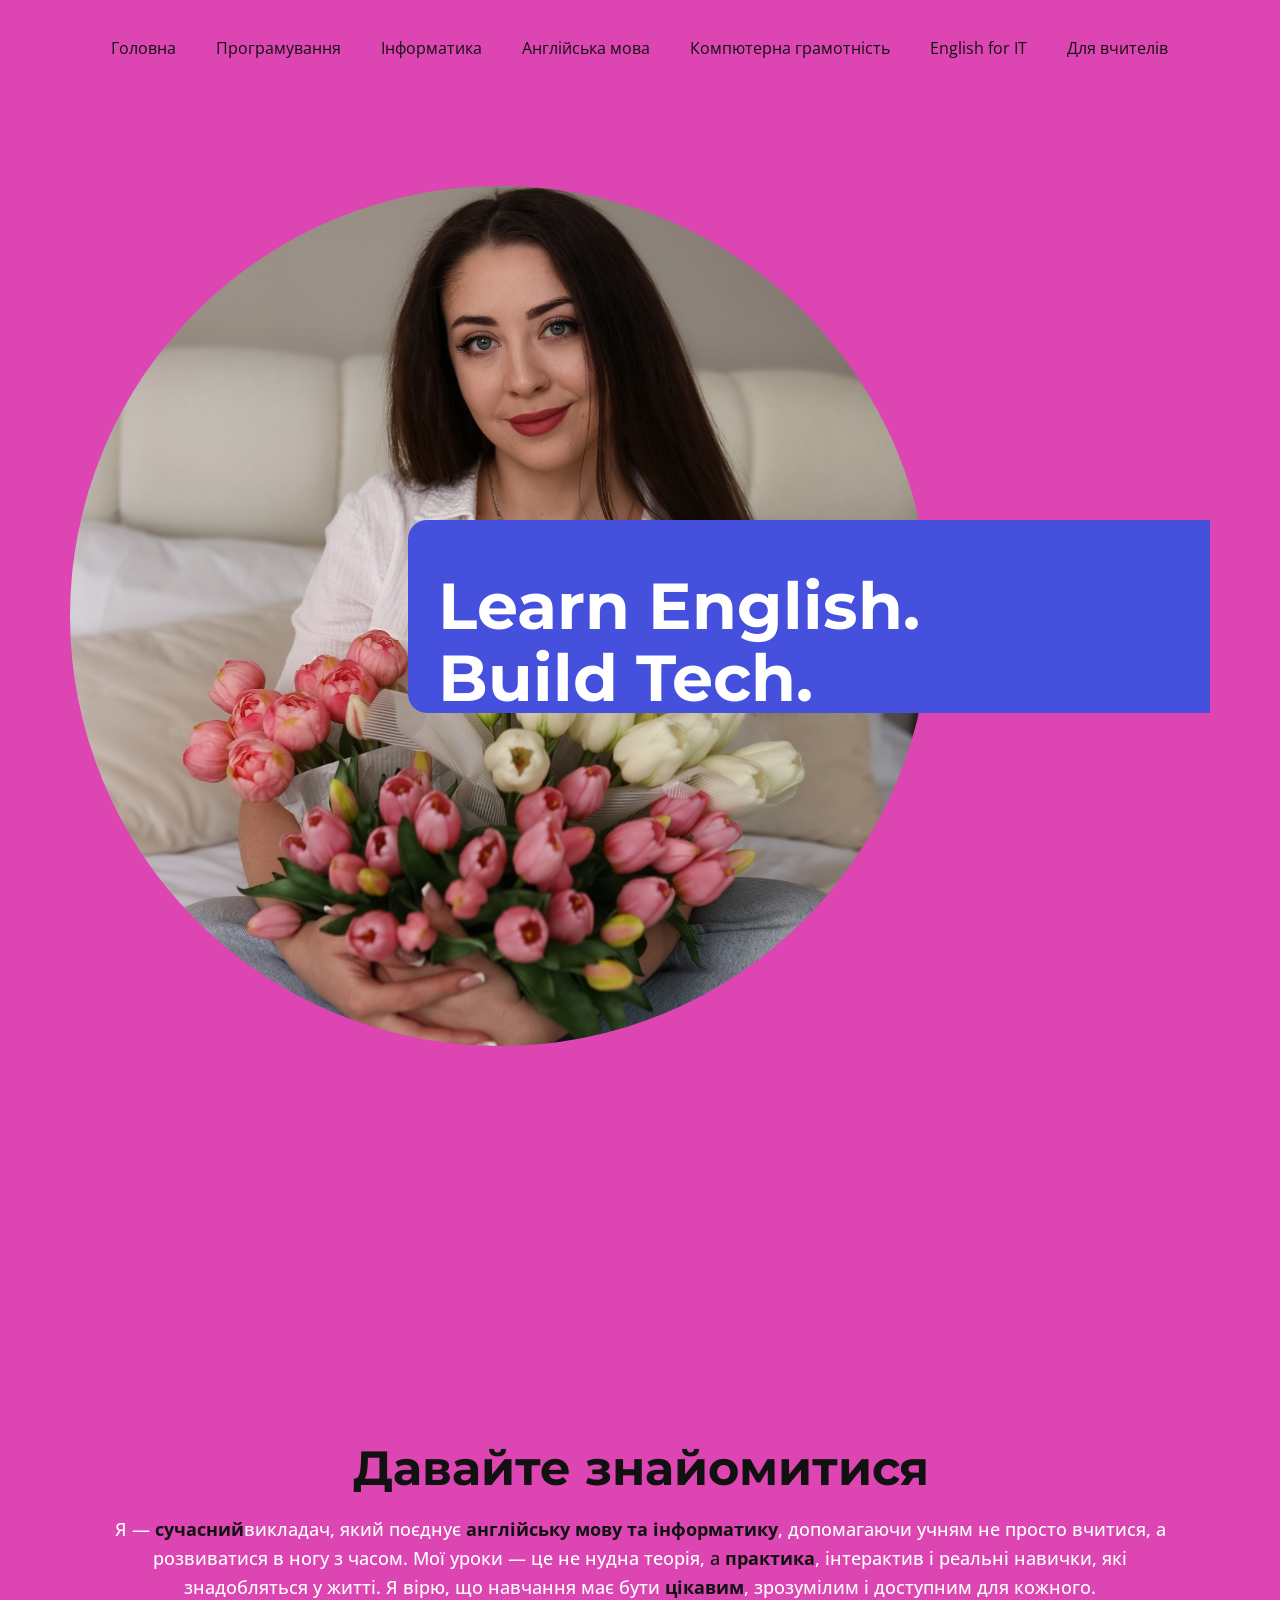
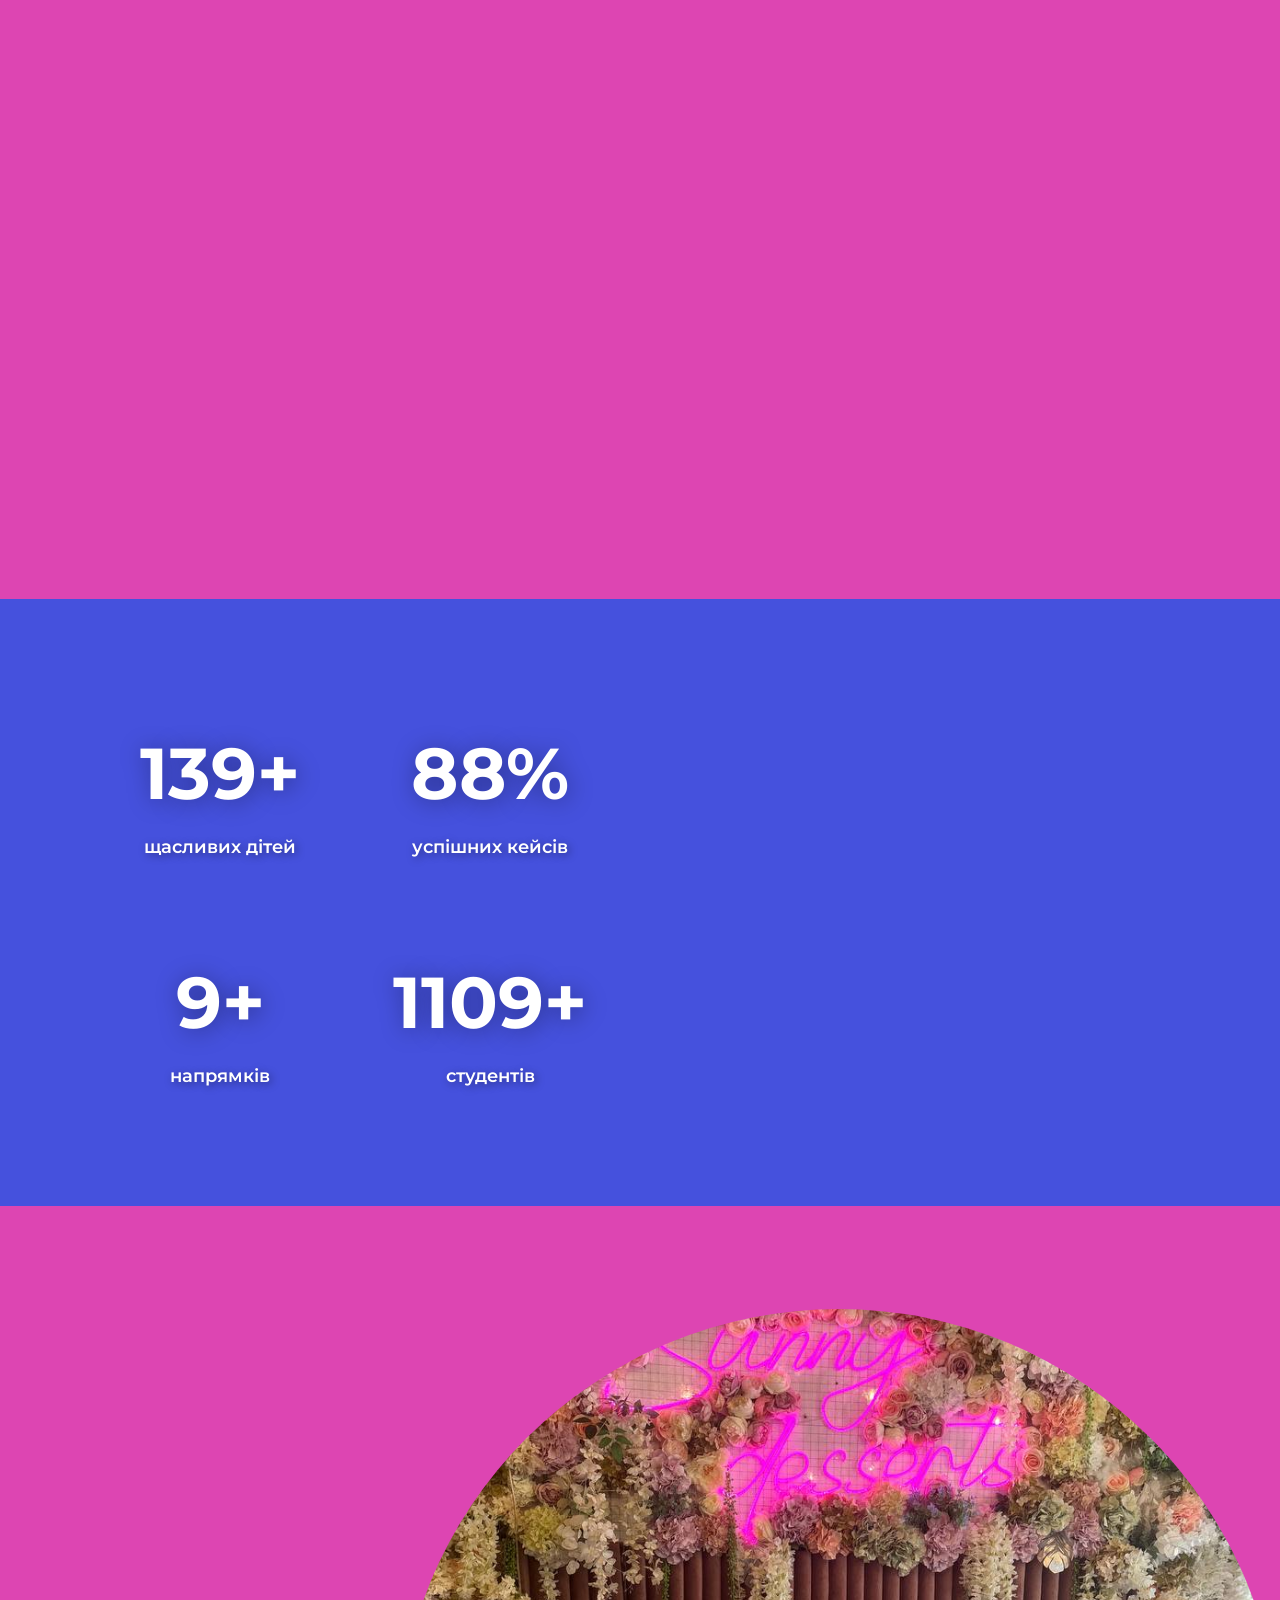
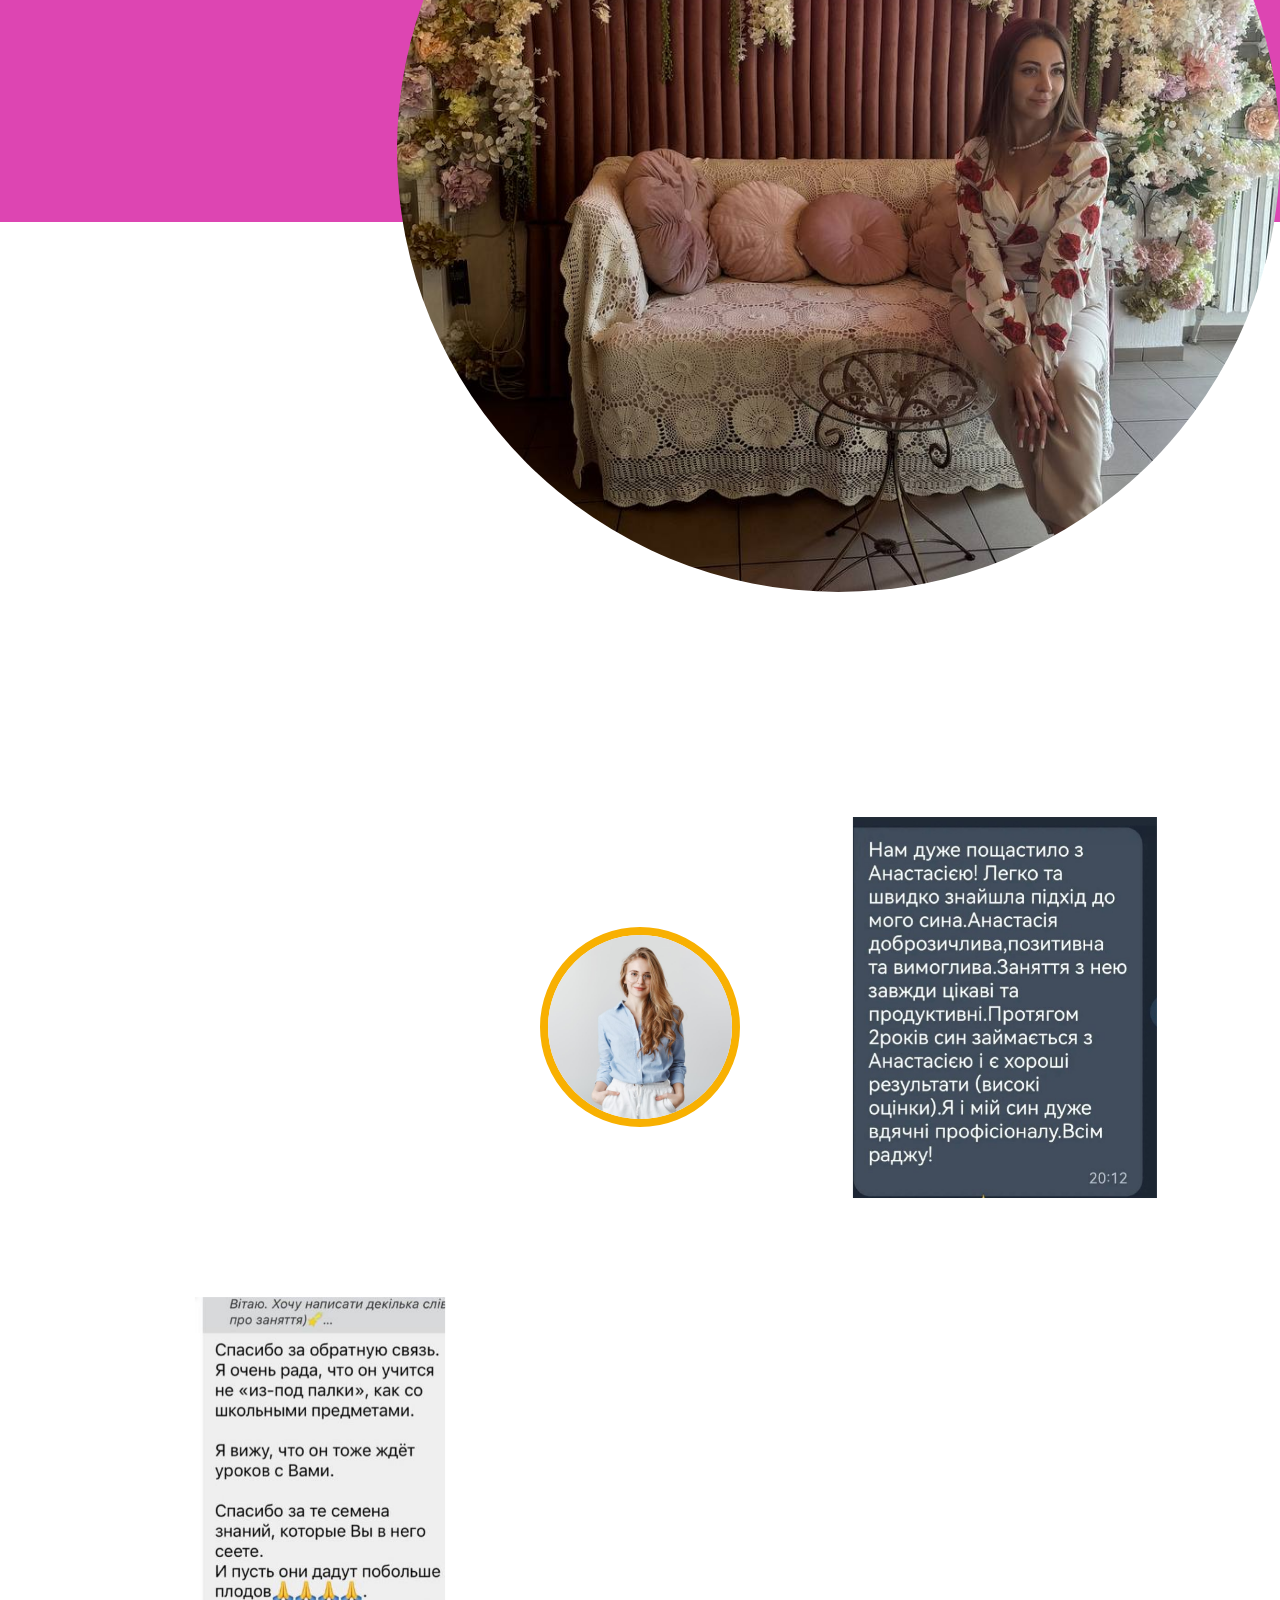
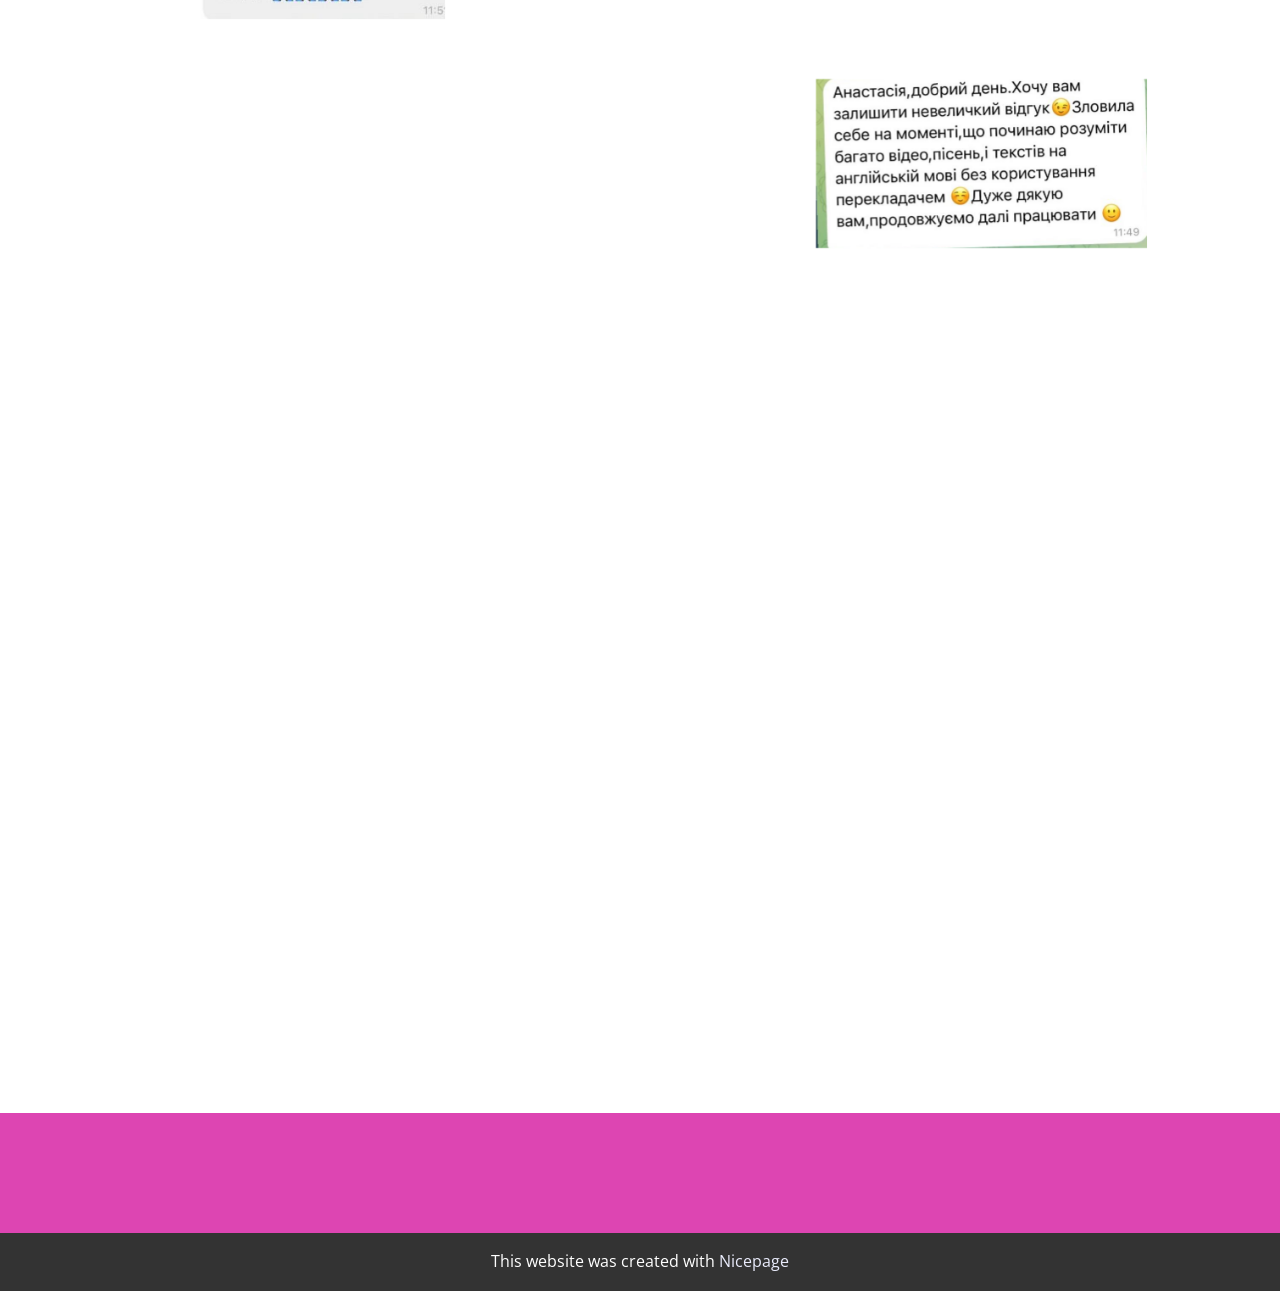
==== commit fe27d023: "Add files via upload" ====
--- a/index.html
+++ b/index.html
@@ -9,8 +9,7 @@
 <link rel="stylesheet" href="index.css" media="screen">
     <script class="u-script" type="text/javascript" src="jquery.js" defer=""></script>
     <script class="u-script" type="text/javascript" src="nicepage.js" defer=""></script>
-    <meta name="generator" content="Nicepage 8.4.0, nicepage.com">
-    
+    <meta name="generator" content="Nicepage 8.4.8, nicepage.com">
     
     
     
@@ -31,19 +30,40 @@
     <meta property="og:type" content="website">
     <link rel="canonical" href="/">
   <meta name="referrer" content="origin"><meta data-intl-tel-input-cdn-path="intlTelInput/"></head>
-  <body data-home-page="https://website6633097.nicepage.io/Головна.html?version=f53cbb24-1cfb-dfff-a317-5846d739d8d6" data-home-page-title="Головна" data-path-to-root="./" data-include-products="false" class="u-body u-clearfix u-xl-mode" data-lang="ru"><header class="u-clearfix u-color-var u-header u-header" id="header"><div class="u-clearfix u-sheet u-valign-middle u-sheet-1">
+  <body data-home-page="https://website6633097.nicepage.io/Головна.html?version=132b1521-e637-3d23-391c-93b89ed07d39" data-home-page-title="Головна" data-path-to-root="./" data-include-products="false" class="u-body u-clearfix u-xl-mode" data-lang="ru"><header class="u-clearfix u-color-var u-header u-header" id="header"><div class="u-clearfix u-sheet u-valign-middle u-sheet-1">
         <nav class="u-menu u-menu-one-level u-offcanvas u-menu-1" role="navigation">
-          
+          <div class="menu-collapse" style="">
+            <a class="u-border-2 u-border-grey-90 u-button-style u-hamburger-link u-nav-link" aria-label="Открыть меню" aria-controls="8194" href="#">
+              <svg class="u-svg-link" viewBox="0 0 24 24"><use xlink:href="#svg-9daf"></use></svg>
+              <svg class="u-svg-content" version="1.1" id="svg-9daf" viewBox="0 0 16 16" x="0px" y="0px" xmlns:xlink="http://www.w3.org/1999/xlink" xmlns="http://www.w3.org/2000/svg"><g><rect y="1" width="16" height="2"></rect><rect y="7" width="16" height="2"></rect><rect y="13" width="16" height="2"></rect>
+</g></svg>
+            </a>
+          </div>
           <div class="u-custom-menu u-nav-container">
-            <ul  class="u-nav u-unstyled"><li role="none" class="u-nav-item"><a role="menuitem" class="u-button-style u-nav-link" href="index.html">Головна</a>
+            <ul role="menubar" class="u-nav u-unstyled"><li role="none" class="u-nav-item"><a role="menuitem" class="u-button-style u-nav-link" href="./">Головна</a>
 </li><li role="none" class="u-nav-item"><a role="menuitem" class="u-button-style u-nav-link" href="Програмування.html">Програмування</a>
 </li><li role="none" class="u-nav-item"><a role="menuitem" class="u-button-style u-nav-link" href="Інформатика.html">Інформатика</a>
 </li><li role="none" class="u-nav-item"><a role="menuitem" class="u-button-style u-nav-link" href="Англійська-мова.html">Англійська мова</a>
-</li><li role="none" class="u-nav-item"><a role="menuitem" class="u-button-style u-nav-link" href="Компютерна-грамотність.html">Комп`ютерна грамотність</a>
+</li><li role="none" class="u-nav-item"><a role="menuitem" class="u-button-style u-nav-link" href="Компютерна-грамотність.html">Компютерна грамотність</a>
 </li><li role="none" class="u-nav-item"><a tabindex="-1" role="menuitem" class="u-button-style u-nav-link">English for IT</a>
 </li><li role="none" class="u-nav-item"><a tabindex="-1" role="menuitem" class="u-button-style u-nav-link">Для вчителів</a>
 </li></ul>
           </div>
+          <div id="8194" role="region" aria-label="Панель меню" class="u-custom-menu u-nav-container-collapse">
+            <div class="u-black u-container-style u-inner-container-layout u-opacity u-opacity-95 u-sidenav">
+              <div class="u-inner-container-layout u-sidenav-overflow">
+                <div class="u-menu-close" tabindex="-1" aria-controls="8194" aria-label="Закрыть меню"></div>
+                <ul role="menubar" class="u-align-left u-nav u-popupmenu-items u-unstyled u-nav-2"><li role="none" class="u-nav-item"><a role="menuitem" class="u-button-style u-nav-link" href="./">Головна</a>
+</li><li role="none" class="u-nav-item"><a role="menuitem" class="u-button-style u-nav-link" href="Програмування.html">Програмування</a>
+</li><li role="none" class="u-nav-item"><a role="menuitem" class="u-button-style u-nav-link" href="Інформатика.html">Інформатика</a>
+</li><li role="none" class="u-nav-item"><a role="menuitem" class="u-button-style u-nav-link" href="Англійська-мова.html">Англійська мова</a>
+</li><li role="none" class="u-nav-item"><a role="menuitem" class="u-button-style u-nav-link" href="Компютерна-грамотність.html">Компютерна грамотність</a>
+</li><li role="none" class="u-nav-item"><a tabindex="-1" role="menuitem" class="u-button-style u-nav-link">English for IT</a>
+</li><li role="none" class="u-nav-item"><a tabindex="-1" role="menuitem" class="u-button-style u-nav-link">Для вчителів</a>
+</li></ul>
+              </div>
+            </div>
+            <div class="u-black u-menu-overlay u-opacity u-opacity-70"></div>
           </div>
         </nav>
       </div></header> 
@@ -188,7 +208,7 @@
                 <div class="u-container-layout u-valign-middle-lg u-valign-middle-md u-valign-middle-sm u-valign-middle-xs u-container-layout-6">
                   <h3 class="u-align-center-sm u-align-center-xs u-custom-font u-font-montserrat u-text u-text-default u-text-9" data-animation-name="customAnimationIn" data-animation-duration="1500" data-animation-delay="750"> 80% учнів стають впевненішими вже після перших занять</h3>
                   <p class="u-align-center-sm u-align-center-xs u-text u-text-default u-text-10">.</p>
-                  <a href="#forma" data-page-id="750303926" class="u-active-white u-align-center-sm u-align-center-xs u-align-left-lg u-align-left-md u-align-left-xl u-border-none u-btn u-btn-round u-button-style u-color-var u-hover-feature u-hover-white u-radius-50 u-text-active-black u-text-hover-black u-text-palette-1-base u-btn-1" data-animation-name="" data-animation-duration="0" data-animation-delay="0" data-animation-direction="">Написати</a>
+                  <a href="./#block-8" data-page-id="750303926" class="u-active-white u-align-center-sm u-align-center-xs u-align-left-lg u-align-left-md u-align-left-xl u-border-none u-btn u-btn-round u-button-style u-color-var u-hover-feature u-hover-white u-radius-50 u-text-active-black u-text-hover-black u-text-palette-1-base u-btn-1" data-animation-name="" data-animation-duration="0" data-animation-delay="0" data-animation-direction="">Написати</a>
                 </div>
               </div>
             </div>
@@ -203,25 +223,25 @@
       <div class="u-align-left u-container-align-left u-container-style u-group u-radius-20 u-shape-round u-white u-group-1" data-animation-name="customAnimationIn" data-animation-duration="1500" data-animation-delay="500">
         <div class="u-container-layout u-valign-middle-lg u-valign-middle-md u-valign-middle-sm u-valign-middle-xs u-container-layout-1">
           <h2 class="u-align-left u-text u-text-1"> Моя місія</h2>
-          <p class="u-align-left u-text u-text-2"> Cтворити простір, де кожен учень відчуває підтримку, впевненість і бажання розвиватися.</p>
-          <a href="#forma" class="u-active-palette-1-base u-align-left u-border-none u-btn u-btn-round u-button-style u-hover-feature u-hover-palette-1-base u-palette-2-base u-radius-50 u-text-active-white u-text-hover-white u-text-palette-1-base u-btn-1" data-animation-name="" data-animation-duration="0" data-animation-delay="0" data-animation-direction="">Написати</a>
+          <p class="u-align-left u-text u-text-2"> Моя місія — створити простір, де кожен учень відчуває підтримку, впевненість і бажання розвиватися.</p>
+          <a href="#" class="u-active-palette-1-base u-align-left u-border-none u-btn u-btn-round u-button-style u-hover-feature u-hover-palette-1-base u-palette-2-base u-radius-50 u-text-active-white u-text-hover-white u-text-palette-1-base u-btn-1" data-animation-name="" data-animation-duration="0" data-animation-delay="0" data-animation-direction="">Написати</a>
         </div>
       </div>
     </section>
     <section class="u-clearfix u-section-5" id="block-6">
-      <div class="u-clearfix u-sheet u-valign-middle-sm u-valign-middle-xs u-sheet-1">
+      <div class="u-clearfix u-sheet u-valign-middle-sm u-sheet-1">
         <div class="data-layout-selected u-clearfix u-expanded-width u-layout-wrap u-layout-wrap-1">
           <div class="u-gutter-0 u-layout">
             <div class="u-layout-col">
               <div class="u-size-20">
                 <div class="u-layout-row">
                   <div class="u-container-style u-layout-cell u-size-23 u-layout-cell-1" data-animation-name="customAnimationIn" data-animation-duration="1250" data-animation-delay="500">
-                    <div class="u-container-layout u-valign-middle-lg u-valign-middle-md u-valign-middle-sm u-valign-middle-xs u-container-layout-1">
+                    <div class="u-container-layout u-valign-middle-lg u-valign-middle-md u-valign-middle-sm u-container-layout-1">
                       <img class="u-image u-image-default u-image-1" src="images/photo_5337158552696591919_x.jpg" alt="" data-image-width="501" data-image-height="800">
                     </div>
                   </div>
-                  <div class="u-container-align-left-sm u-container-align-left-xs u-container-style u-layout-cell u-size-14 u-layout-cell-2">
-                    <div class="u-container-layout u-valign-middle u-container-layout-2">
+                  <div class="u-container-align-left-sm u-container-style u-layout-cell u-size-14 u-layout-cell-2">
+                    <div class="u-container-layout u-valign-middle-lg u-valign-middle-md u-valign-middle-sm u-valign-middle-xl u-container-layout-2">
                       <img class="u-border-8 u-border-palette-2-base u-image u-image-circle u-image-2" src="images/758b5559-c3ba-4155-a732-78d6fab8bfcd.jpg" alt="" data-image-width="1500" data-image-height="1000" data-animation-name="customAnimationIn" data-animation-duration="1500" data-animation-delay="0">
                     </div>
                   </div>
@@ -235,18 +255,18 @@
               <div class="u-size-20">
                 <div class="u-layout-row">
                   <div class="u-container-style u-layout-cell u-size-23 u-layout-cell-4">
-                    <div class="u-container-layout u-valign-bottom-xl u-valign-middle-lg u-valign-middle-md u-valign-middle-sm u-valign-middle-xs u-container-layout-4">
+                    <div class="u-container-layout u-valign-bottom-xl u-valign-bottom-xs u-valign-middle-lg u-valign-middle-md u-valign-middle-sm u-container-layout-4">
                       <img class="u-image u-image-default u-image-4" src="images/photo_5337158552696591939_x.jpg" alt="" data-image-width="440" data-image-height="505">
                     </div>
                   </div>
-                  <div class="u-container-align-right-sm u-container-align-right-xs u-container-style u-layout-cell u-size-14 u-layout-cell-5">
+                  <div class="u-container-align-right-sm u-container-style u-layout-cell u-size-14 u-layout-cell-5">
                     <div class="u-container-layout u-valign-middle u-container-layout-5">
                       <img class="u-border-8 u-border-palette-2-base u-image u-image-circle u-image-5" src="images/a7c767cf-3a26-4f01-874d-14261d2c39a7.jpg" alt="" data-image-width="1619" data-image-height="1080" data-animation-name="customAnimationIn" data-animation-duration="1500" data-animation-delay="250">
                     </div>
                   </div>
                   <div class="u-container-style u-layout-cell u-size-23 u-layout-cell-6" data-animation-name="customAnimationIn" data-animation-duration="1500" data-animation-delay="500">
-                    <div class="u-container-layout u-valign-bottom-xl u-valign-middle-lg u-valign-middle-md u-valign-middle-sm u-valign-middle-xs u-container-layout-6">
-                      <img class="u-expanded-width u-image u-image-default u-image-6" src="images/photo_5337158552696591918_x.jpg" alt="" data-image-width="552" data-image-height="356">
+                    <div class="u-container-layout u-valign-bottom-xl u-valign-middle-lg u-valign-middle-md u-valign-middle-sm u-container-layout-6">
+                      <img class="custom-expanded u-expanded-width-lg u-expanded-width-md u-expanded-width-sm u-expanded-width-xl u-image u-image-default u-image-6" src="images/photo_5337158552696591918_x.jpg" alt="" data-image-width="552" data-image-height="356">
                     </div>
                   </div>
                 </div>
@@ -254,43 +274,28 @@
               <div class="u-size-20">
                 <div class="u-layout-row">
                   <div class="u-container-style u-layout-cell u-size-23 u-layout-cell-7" data-animation-name="customAnimationIn" data-animation-duration="1250" data-animation-delay="500">
-                    <div class="u-container-layout u-valign-top-xl u-container-layout-7">
+                    <div class="u-container-layout u-valign-middle-xs u-valign-top-xl u-container-layout-7">
                       <img class="u-image u-image-default u-image-7" src="images/photo_5337158552696591920_x.jpg" alt="" data-image-width="505" data-image-height="504">
                     </div>
                   </div>
-                  <div class="u-container-align-center-md u-container-align-left-sm u-container-align-left-xs u-container-style u-layout-cell u-size-14 u-layout-cell-8">
+                  <div class="u-container-align-center-md u-container-align-left-sm u-container-style u-layout-cell u-size-14 u-layout-cell-8">
                     <div class="u-container-layout u-container-layout-8">
                       <img class="u-border-8 u-border-palette-2-base u-image u-image-circle u-image-8" src="images/e916e899-9128-4aac-8760-007d5815c973.jpg" alt="" data-image-width="1500" data-image-height="1000" data-animation-name="customAnimationIn" data-animation-duration="1500" data-animation-delay="500">
                     </div>
                   </div>
                   <div class="u-container-style u-layout-cell u-size-23 u-layout-cell-9">
-                    <div class="u-container-layout u-valign-middle-lg u-valign-middle-md u-valign-middle-sm u-valign-middle-xs u-container-layout-9">
-                      <img class="u-image u-image-default u-image-9" src="images/photo_5337158552696591938_x.jpg" alt="" data-image-width="781" data-image-height="408">
-                    </div>
-                  </div>
-                </div>
-              </div>
-            </div>
-          </div>
-        </div>
-      </div>
-    </section>
-    <section class="u-align-center u-clearfix u-color-var u-container-align-center u-section-6" id="block-7">
-      <div class="u-clearfix u-sheet u-valign-middle-lg u-valign-middle-md u-valign-middle-sm u-valign-middle-xs u-sheet-1"><span class="u-align-center u-icon u-icon-circle u-text-palette-2-base u-icon-1" data-animation-name="customAnimationIn" data-animation-duration="1750" data-animation-delay="750"><svg class="u-svg-link" preserveAspectRatio="xMidYMin slice" viewBox="0 0 409.294 409.294" style=""><use xlink:href="#svg-ca89"></use></svg><svg class="u-svg-content" viewBox="0 0 409.294 409.294" id="svg-ca89"><path d="m233.882 29.235v175.412h116.941c0 64.48-52.461 116.941-116.941 116.941v58.471c96.728 0 175.412-78.684 175.412-175.412v-175.412z"></path><path d="m0 204.647h116.941c0 64.48-52.461 116.941-116.941 116.941v58.471c96.728 0 175.412-78.684 175.412-175.412v-175.412h-175.412z"></path></svg></span>
-        <div class="u-align-center u-container-align-center u-container-style u-group u-radius-20 u-shape-round u-white u-group-1" data-animation-name="customAnimationIn" data-animation-duration="1500" data-animation-delay="0">
-          <div class="u-container-layout u-container-layout-1">
-            <div alt="" class="u-image u-image-circle u-image-1" data-image-width="960" data-image-height="1280" data-animation-name="customAnimationIn" data-animation-duration="1500" data-animation-delay="500"></div>
-            <img class="u-image u-image-default u-image-2" src="images/image-6.png" alt="" data-image-width="1158" data-image-height="648">
-            <img class="u-image u-image-default u-image-3" src="images/image-7.png" alt="" data-image-width="1234" data-image-height="539">
-            <img class="u-image u-image-default u-image-4" src="images/image-2.png" alt="" data-image-width="463" data-image-height="702">
-            <img class="u-image u-image-contain u-image-default u-image-5" src="images/image-9.png" alt="" data-image-width="845" data-image-height="563">
-            <img class="u-image u-image-default u-image-6" src="images/image-10.png" alt="" data-image-width="592" data-image-height="766">
-          </div>
-        </div>
-        <h5 class="u-align-center u-custom-font u-font-montserrat u-text u-text-1" data-animation-name="customAnimationIn" data-animation-duration="1250" data-animation-delay="500">Приклади уроків</h5>
-      </div>
-    </section>
-    <section class="u-clearfix u-white u-section-7" id="block-8">
+                    <div class="u-container-layout u-valign-middle-lg u-valign-middle-md u-valign-middle-sm u-container-layout-9">
+                      <img class="u-expanded-width-xs u-image u-image-default u-image-9" src="images/photo_5337158552696591938_x.jpg" alt="" data-image-width="781" data-image-height="408">
+                    </div>
+                  </div>
+                </div>
+              </div>
+            </div>
+          </div>
+        </div>
+      </div>
+    </section>
+    <section class="u-clearfix u-white u-section-6" id="block-8">
       <div class="u-clearfix u-sheet u-valign-middle-lg u-valign-middle-md u-valign-middle-sm u-valign-middle-xs u-sheet-1">
         <div class="custom-expanded data-layout-selected u-clearfix u-layout-wrap u-layout-wrap-1">
           <div class="u-layout">
@@ -300,29 +305,36 @@
               </div>
               <div class="u-align-left u-container-align-left u-container-style u-layout-cell u-size-27-lg u-size-27-xl u-size-60-md u-size-60-sm u-size-60-xs u-layout-cell-2" data-animation-name="fadeIn" data-animation-duration="1500" data-animation-direction="Right" data-animation-delay="750">
                 <div class="u-container-layout u-valign-bottom-xl u-container-layout-2">
-                       <h3>Напишіть мені зручним способом 👇</h3>
-
-                  <div id="forma" style="text-align:center; padding:20px;">
-
-
-  <a href="https://t.me/Anastasia_2901" target="_blank" class="u-btn u-btn-round u-button-style u-palette-1-base u-radius-20" style="margin:10px;">
-    Telegram
-  </a>
-
-  <a href="viber://chat?number=%2B380957051891" class="u-btn u-btn-round u-button-style u-palette-1-base u-radius-20" style="margin:10px;">
-    Viber
-  </a>
-
-  <a href="https://wa.me/380957051891" target="_blank" class="u-btn u-btn-round u-button-style u-palette-1-base u-radius-20" style="margin:10px;">
-    WhatsApp
-  </a>
-
-  <a href="https://instagram.com/_anastasiia_zhurenko" target="_blank" class="u-btn u-btn-round u-button-style u-palette-1-base u-radius-20" style="margin:10px;">
-    Instagram
-  </a>
-
-</div>
-                  
+                  <h2 class="u-align-center u-text u-text-1">Зв`язатися з нами</h2>
+                  <div class="custom-expanded u-form u-form-1">
+                    <form action="https://service.nicepagesrv.com/form/v4/form-process" class="u-clearfix u-form-spacing-15 u-form-vertical u-inner-form" style="padding: 0;" source="email" name="form">
+                      <div class="u-form-group u-form-name">
+                        <label for="name-daf4" class="u-label">Ім`я</label>
+                        <input type="text" placeholder="Введіть Ваше ім`я" id="name-daf4" name="name" class="u-border-2 u-border-grey-25 u-border-no-left u-border-no-right u-border-no-top u-input u-input-rectangle" required="">
+                      </div>
+                      <div class="u-form-email u-form-group">
+                        <label for="email-daf4" class="u-label">Email</label>
+                        <input type="email" placeholder="Введіть email address" id="email-daf4" name="email" class="u-border-2 u-border-grey-25 u-border-no-left u-border-no-right u-border-no-top u-input u-input-rectangle" required="">
+                      </div>
+                      <div class="u-form-group u-form-message">
+                        <label for="message-daf4" class="u-label">Введіть повідомлення</label>
+                        <textarea placeholder="" rows="4" cols="50" id="message-daf4" name="message" class="u-border-2 u-border-grey-25 u-border-no-left u-border-no-right u-border-no-top u-input u-input-rectangle" required=""></textarea>
+                      </div>
+                      <div class="u-form-agree u-form-group u-form-group-4">
+                        <label class="u-block-6c7d-72 u-field-label" style=""></label>
+                        <input type="checkbox" id="agree-f183" name="agree" class="u-agree-checkbox u-field-input" required="">
+                        <label for="agree-f183" class="u-agree-label u-block-6c7d-66 u-field-label" style="">I accept the <a href="#" style="">Terms of Service</a>
+                        </label>
+                      </div>
+                      <div class="u-align-right u-form-group u-form-submit">
+                        <a href="#" class="u-active-black u-border-none u-btn u-btn-round u-btn-submit u-button-style u-hover-black u-palette-1-base u-radius-20 u-btn-1">Відправити повідомлення</a>
+                        <input type="submit" value="submit" class="u-form-control-hidden">
+                      </div>
+                      <div class="u-form-send-message u-form-send-success">Спасибо! Ваше сообщение отправлено.</div>
+                      <div class="u-form-send-error u-form-send-message">Отправка не удалась. Пожалуйста, исправьте ошибки и попробуйте еще раз.</div>
+                      <input type="hidden" value="" name="recaptchaResponse">
+                      <input type="hidden" name="formServices" value="406f31dd-4dd0-4e31-c4bb-4fb0ac4bbee6">
+                    </form>
                   </div>
                 </div>
               </div>
--- a/index.css
+++ b/index.css
@@ -1431,7 +1431,7 @@
 
 @media (max-width: 575px) {
    .u-section-4 {
-    min-height: 1107px;
+    min-height: 0;
   }
 
   .u-section-4 .u-image-1 {
@@ -1440,9 +1440,20 @@
   }
 
   .u-section-4 .u-group-1 {
+    min-height: 448px;
     width: 340px;
-    margin-top: -97px;
-    margin-left: calc(((100% - 340px) / 2));
+    margin-top: -6px;
+    margin-left: auto;
+    margin-bottom: 0;
+  }
+
+  .u-section-4 .u-container-layout-1 {
+    padding-top: 22px;
+    padding-bottom: 0;
+  }
+
+  .u-section-4 .u-text-1 {
+    margin-top: 0;
   }
 }.u-section-5 .u-sheet-1 {
   min-height: 1208px;
@@ -1887,237 +1898,126 @@
 
 @media (max-width: 575px) {
   .u-section-5 .u-sheet-1 {
-    min-height: 1446px;
+    min-height: 2487px;
   }
 
   .u-section-5 .u-layout-wrap-1 {
-    margin-top: 60px;
+    margin-top: 25px;
     margin-bottom: 60px;
   }
 
   .u-section-5 .u-layout-cell-1 {
-    min-height: 373px;
-  }
-
-  .u-section-5 .u-layout-cell-2 {
-    min-height: 106px;
+    min-height: 396px;
+  }
+
+  .u-section-5 .u-container-layout-1 {
+    padding-top: 0;
+    padding-bottom: 0;
+  }
+
+  .u-section-5 .u-image-1 {
+    margin-right: auto;
+  }
+
+  .u-section-5 .u-container-layout-2 {
+    padding-top: 0;
+    padding-bottom: 0;
+  }
+
+  .u-section-5 .u-image-2 {
+    margin-left: auto;
   }
 
   .u-section-5 .u-layout-cell-3 {
     min-height: 373px;
   }
 
+  .u-section-5 .u-image-3 {
+    margin-right: auto;
+  }
+
   .u-section-5 .u-layout-cell-4 {
-    min-height: 297px;
-  }
-
-  .u-section-5 .u-layout-cell-5 {
-    min-height: 103px;
+    min-height: 338px;
+  }
+
+  .u-section-5 .u-image-4 {
+    margin-right: auto;
+    margin-left: 43px;
+  }
+
+  .u-section-5 .u-image-5 {
+    margin-right: auto;
+    margin-left: 75px;
   }
 
   .u-section-5 .u-layout-cell-6 {
-    min-height: 297px;
+    min-height: 316px;
+  }
+
+  .u-section-5 .u-container-layout-6 {
+    padding-left: 0;
+    padding-right: 0;
   }
 
   .u-section-5 .u-image-6 {
-    height: 256px;
+    height: 195px;
+    width: 330px;
+    margin-right: auto;
+    margin-left: 0;
   }
 
   .u-section-5 .u-layout-cell-7 {
-    min-height: 229px;
+    min-height: 252px;
+  }
+
+  .u-section-5 .u-image-7 {
+    width: 189px;
+    margin-right: auto;
   }
 
   .u-section-5 .u-layout-cell-8 {
-    min-height: 112px;
+    min-height: 166px;
+  }
+
+  .u-section-5 .u-container-layout-8 {
+    padding-top: 0;
+    padding-bottom: 0;
+  }
+
+  .u-section-5 .u-image-8 {
+    margin-top: 0;
+    margin-left: 75px;
   }
 
   .u-section-5 .u-layout-cell-9 {
     min-height: 229px;
   }
+
+  .u-section-5 .u-container-layout-9 {
+    padding: 0;
+  }
+
+  .u-section-5 .u-image-9 {
+    height: 165px;
+    margin-top: 23px;
+    margin-right: initial;
+    margin-left: initial;
+    width: auto;
+  }
 } .u-section-6 {
   background-image: none;
-  --color-var: #dd45b2;
 }
 
 .u-section-6 .u-sheet-1 {
-  min-height: 1057px;
-}
-
-.u-section-6 .u-icon-1 {
-  width: 64px;
-  height: 64px;
-  --animation-custom_in-translate_x: 0px;
-  --animation-custom_in-translate_y: 0px;
-  --animation-custom_in-opacity: 0;
-  --animation-custom_in-rotate: 0deg;
-  --animation-custom_in-scale: 0.3;
-  margin: 62px auto 0;
-}
-
-.u-section-6 .u-group-1 {
-  min-height: 689px;
-  background-image: none;
-  --animation-custom_in-translate_x: 0px;
-  --animation-custom_in-translate_y: 300px;
-  --animation-custom_in-opacity: 0;
-  --animation-custom_in-rotate: 0deg;
-  --animation-custom_in-scale: 1;
-  height: auto;
-  width: 1061px;
-  margin: 181px auto 0;
-}
-
-.u-section-6 .u-container-layout-1 {
-  padding: 0;
-}
-
-.u-section-6 .u-image-1 {
-  width: 282px;
-  height: 282px;
-  background-image: url("images/photo_5379808247960768165_y.jpg");
-  background-position: 50% 50%;
-  --animation-custom_in-scale: 0.3;
-  background-size: 142%;
-  margin: -81px auto 0;
-}
-
-.u-section-6 .u-image-2 {
-  width: 503px;
-  height: 281px;
-  margin: 49px auto 0 28px;
-}
-
-.u-section-6 .u-image-3 {
-  width: 503px;
-  height: 268px;
-  margin: -281px 49px 0 auto;
-}
-
-.u-section-6 .u-image-4 {
-  width: 198px;
-  height: 300px;
-  margin: -130px auto 0 421px;
-}
-
-.u-section-6 .u-image-5 {
-  width: 309px;
-  height: 170px;
-  margin: -170px 146px 0 auto;
-}
-
-.u-section-6 .u-image-6 {
-  width: 297px;
-  height: 172px;
-  margin: -172px auto 0 124px;
-}
-
-.u-section-6 .u-text-1 {
-  letter-spacing: 0px;
-  font-weight: 700;
-  --animation-custom_in-translate_x: 0px;
-  --animation-custom_in-translate_y: 300px;
-  --animation-custom_in-opacity: 0;
-  --animation-custom_in-rotate: 0deg;
-  --animation-custom_in-scale: 1;
-  margin: 16px 315px 21px 221px;
-}
-
-@media (max-width: 1199px) {
-  .u-section-6 .u-group-1 {
-    width: 940px;
-    height: auto;
-  }
-
-  .u-section-6 .u-text-1 {
-    margin-left: 121px;
-    margin-right: 215px;
-  }
-}
-
-@media (max-width: 991px) {
-  .u-section-6 .u-group-1 {
-    width: 720px;
-  }
-
-  .u-section-6 .u-text-1 {
-    margin-left: 11px;
-    margin-right: 105px;
-  }
-}
-
-@media (max-width: 767px) {
-  .u-section-6 .u-group-1 {
-    width: 540px;
-  }
-
-  .u-section-6 .u-container-layout-1 {
-    padding-left: 30px;
-    padding-right: 30px;
-  }
-
-  .u-section-6 .u-image-3 {
-    margin-right: 37px;
-  }
-
-  .u-section-6 .u-image-4 {
-    margin-left: 342px;
-  }
-
-  .u-section-6 .u-text-1 {
-    margin-left: 0;
-    margin-right: 0;
-  }
-}
-
-@media (max-width: 575px) {
-  .u-section-6 .u-group-1 {
-    width: 340px;
-  }
-
-  .u-section-6 .u-container-layout-1 {
-    padding-left: 20px;
-    padding-right: 20px;
-  }
-
-  .u-section-6 .u-image-2 {
-    width: 340px;
-    height: 190px;
-    margin-left: 0;
-  }
-
-  .u-section-6 .u-image-3 {
-    width: 340px;
-    height: 181px;
-    margin-top: -190px;
-    margin-right: 0;
-  }
-
-  .u-section-6 .u-image-4 {
-    margin-top: -43px;
-    margin-left: 142px;
-  }
-
-  .u-section-6 .u-image-5 {
-    margin-right: 31px;
-  }
-
-  .u-section-6 .u-image-6 {
-    margin-left: 43px;
-  }
-} .u-section-7 {
-  background-image: none;
-}
-
-.u-section-7 .u-sheet-1 {
   min-height: 778px;
 }
 
-.u-section-7 .u-layout-wrap-1 {
+.u-section-6 .u-layout-wrap-1 {
   width: 1140px;
   margin: 78px -11px 40px 11px;
 }
 
-.u-section-7 .u-image-1 {
+.u-section-6 .u-image-1 {
   min-height: 625px;
   background-image: url("images/photo_5458849596260944780_w.jpg");
   background-position: 50% 50%;
@@ -2128,33 +2028,33 @@
   --animation-custom_in-scale: 0.3;
 }
 
-.u-section-7 .u-container-layout-1 {
+.u-section-6 .u-container-layout-1 {
   padding: 30px;
 }
 
-.u-section-7 .u-layout-cell-2 {
+.u-section-6 .u-layout-cell-2 {
   min-height: 660px;
 }
 
-.u-section-7 .u-container-layout-2 {
+.u-section-6 .u-container-layout-2 {
   padding: 30px 50px;
 }
 
-.u-section-7 .u-text-1 {
+.u-section-6 .u-text-1 {
   margin: 0;
 }
 
-.u-section-7 .u-form-1 {
+.u-section-6 .u-form-1 {
   height: 464px;
   width: 413px;
   margin: 30px 0 0;
 }
 
-.u-section-7 .u-form-group-4 {
+.u-section-6 .u-form-group-4 {
   margin-left: 0;
 }
 
-.u-section-7 .u-btn-1 {
+.u-section-6 .u-btn-1 {
   border-style: none;
   font-weight: 700;
   text-transform: uppercase;
@@ -2165,90 +2065,90 @@
 }
 
 @media (max-width: 1199px) {
-  .u-section-7 .u-sheet-1 {
+  .u-section-6 .u-sheet-1 {
     min-height: 911px;
   }
 
-  .u-section-7 .u-layout-wrap-1 {
+  .u-section-6 .u-layout-wrap-1 {
     width: 940px;
     margin-right: 0;
     margin-left: 0;
   }
 
-  .u-section-7 .u-image-1 {
+  .u-section-6 .u-image-1 {
     min-height: 515px;
   }
 
-  .u-section-7 .u-layout-cell-2 {
+  .u-section-6 .u-layout-cell-2 {
     min-height: 544px;
   }
 
-  .u-section-7 .u-form-1 {
+  .u-section-6 .u-form-1 {
     width: 323px;
   }
 }
 
 @media (max-width: 991px) {
-  .u-section-7 .u-sheet-1 {
+  .u-section-6 .u-sheet-1 {
     min-height: 1113px;
   }
 
-  .u-section-7 .u-layout-wrap-1 {
+  .u-section-6 .u-layout-wrap-1 {
     width: 720px;
   }
 
-  .u-section-7 .u-image-1 {
+  .u-section-6 .u-image-1 {
     min-height: 717px;
   }
 
-  .u-section-7 .u-layout-cell-2 {
+  .u-section-6 .u-layout-cell-2 {
     min-height: 100px;
   }
 
-  .u-section-7 .u-container-layout-2 {
+  .u-section-6 .u-container-layout-2 {
     padding-left: 30px;
     padding-right: 30px;
   }
 }
 
 @media (max-width: 767px) {
-  .u-section-7 .u-sheet-1 {
+  .u-section-6 .u-sheet-1 {
     min-height: 1034px;
   }
 
-  .u-section-7 .u-layout-wrap-1 {
+  .u-section-6 .u-layout-wrap-1 {
     width: 540px;
   }
 
-  .u-section-7 .u-image-1 {
+  .u-section-6 .u-image-1 {
     min-height: 538px;
   }
 
-  .u-section-7 .u-container-layout-1 {
+  .u-section-6 .u-container-layout-1 {
     padding-left: 10px;
     padding-right: 10px;
   }
 
-  .u-section-7 .u-container-layout-2 {
+  .u-section-6 .u-container-layout-2 {
     padding-left: 10px;
     padding-right: 10px;
   }
 }
 
 @media (max-width: 575px) {
-  .u-section-7 .u-sheet-1 {
+  .u-section-6 .u-sheet-1 {
     min-height: 835px;
   }
 
-  .u-section-7 .u-layout-wrap-1 {
+  .u-section-6 .u-layout-wrap-1 {
     width: 340px;
   }
 
-  .u-section-7 .u-image-1 {
+  .u-section-6 .u-image-1 {
     min-height: 339px;
   }
 
-  .u-section-7 .u-form-1 {
+  .u-section-6 .u-form-1 {
     width: 320px;
   }
 }
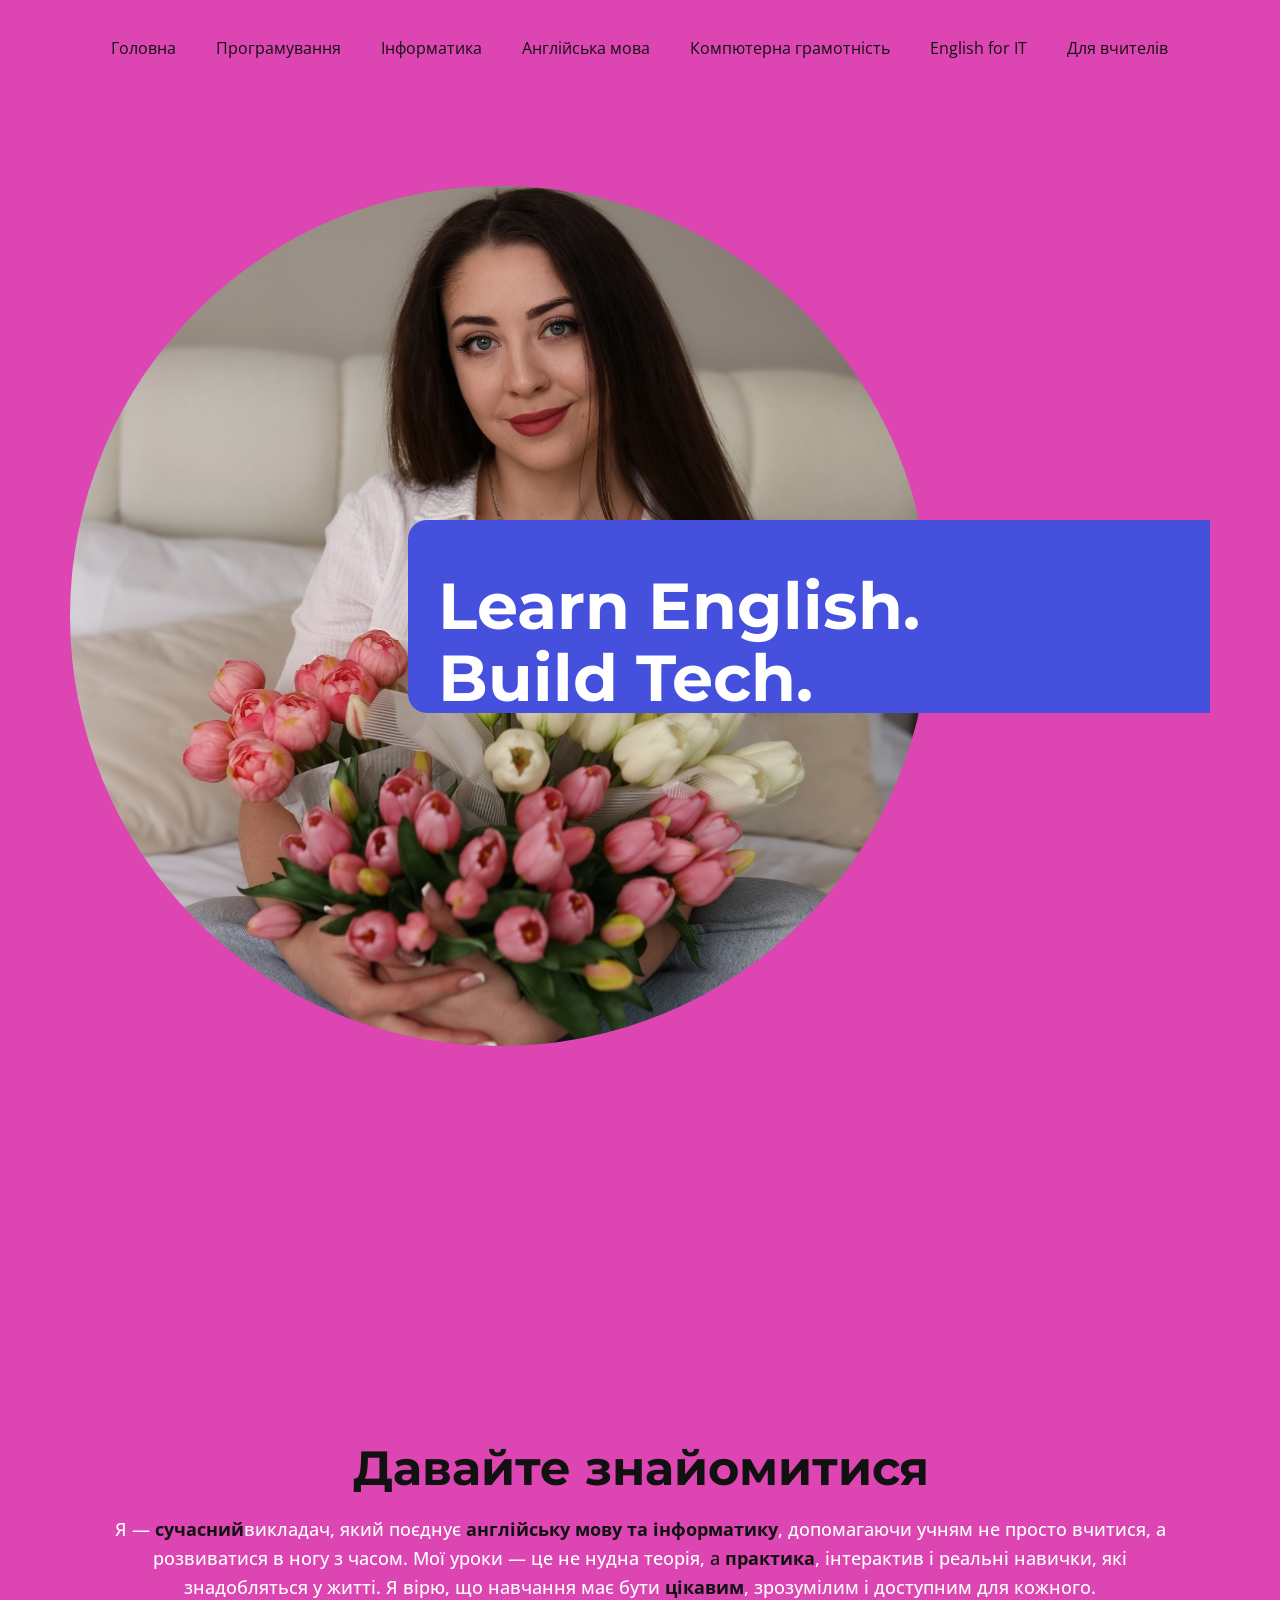
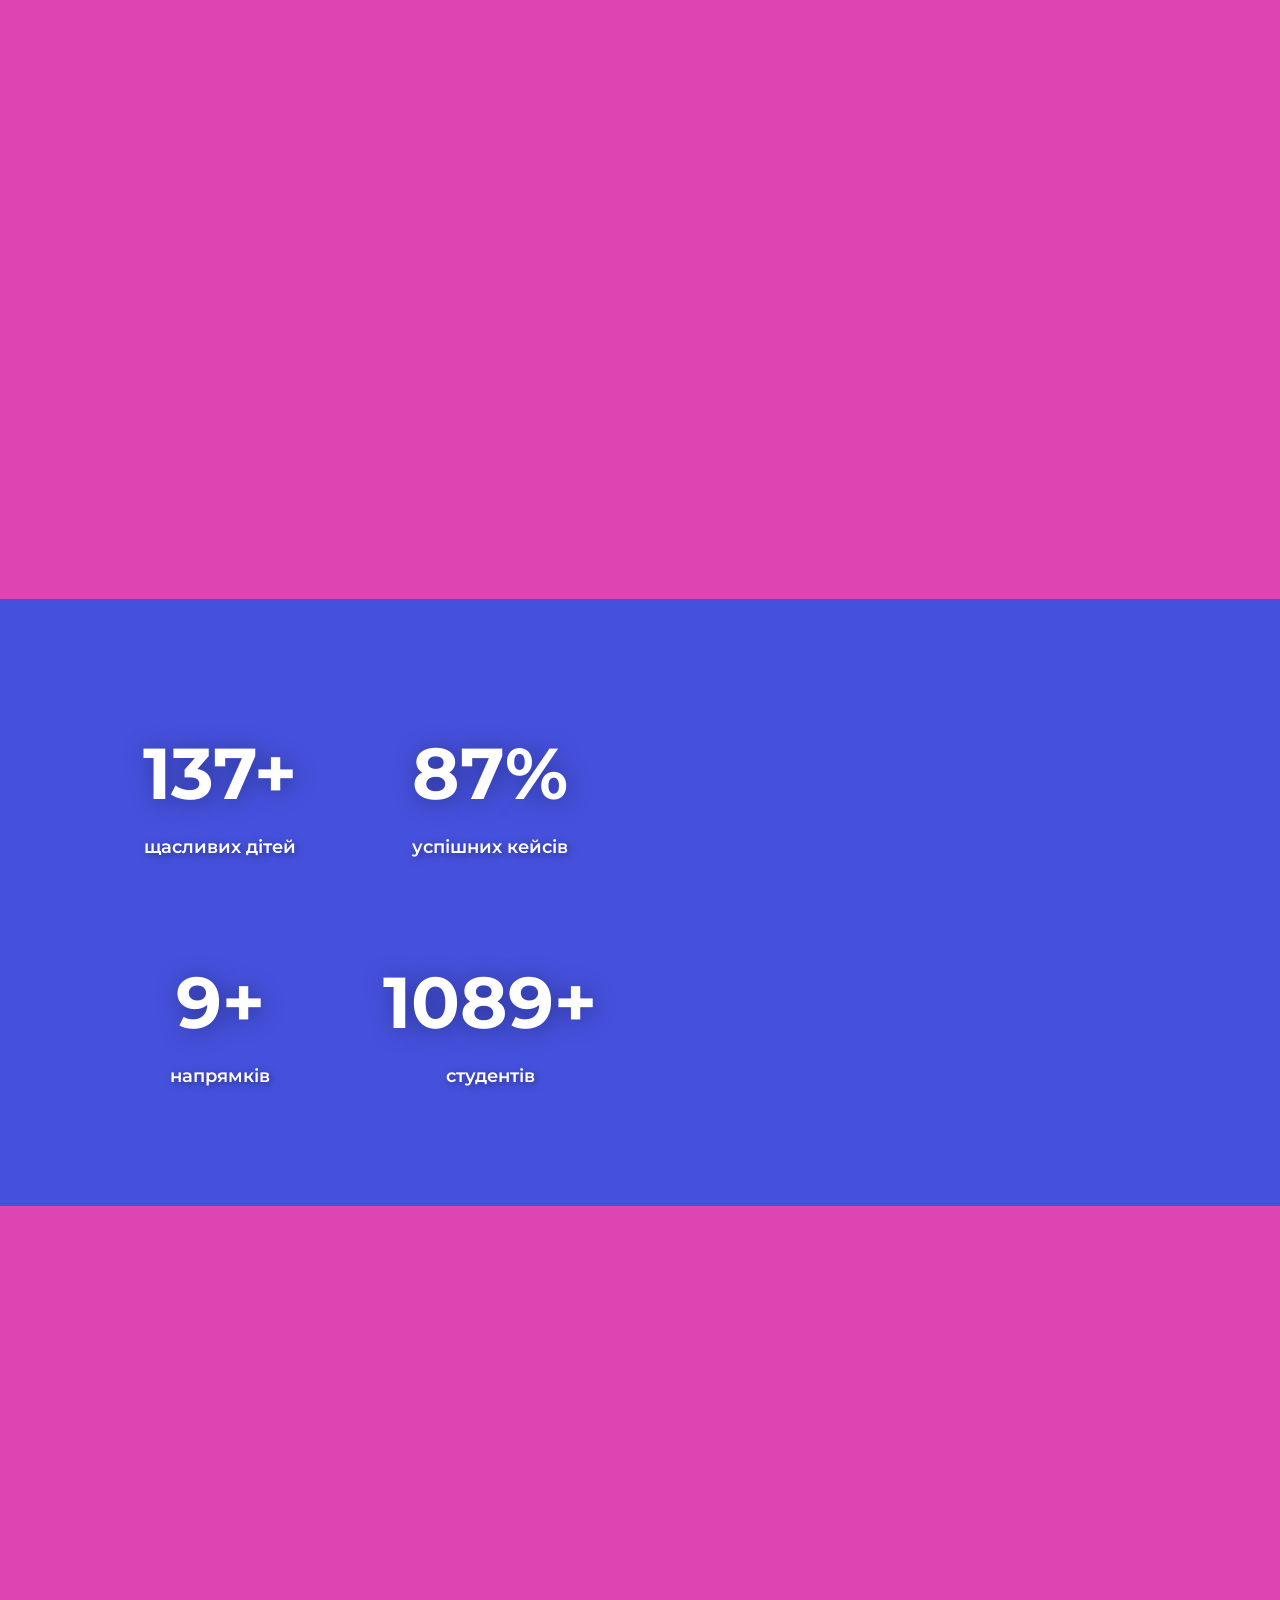
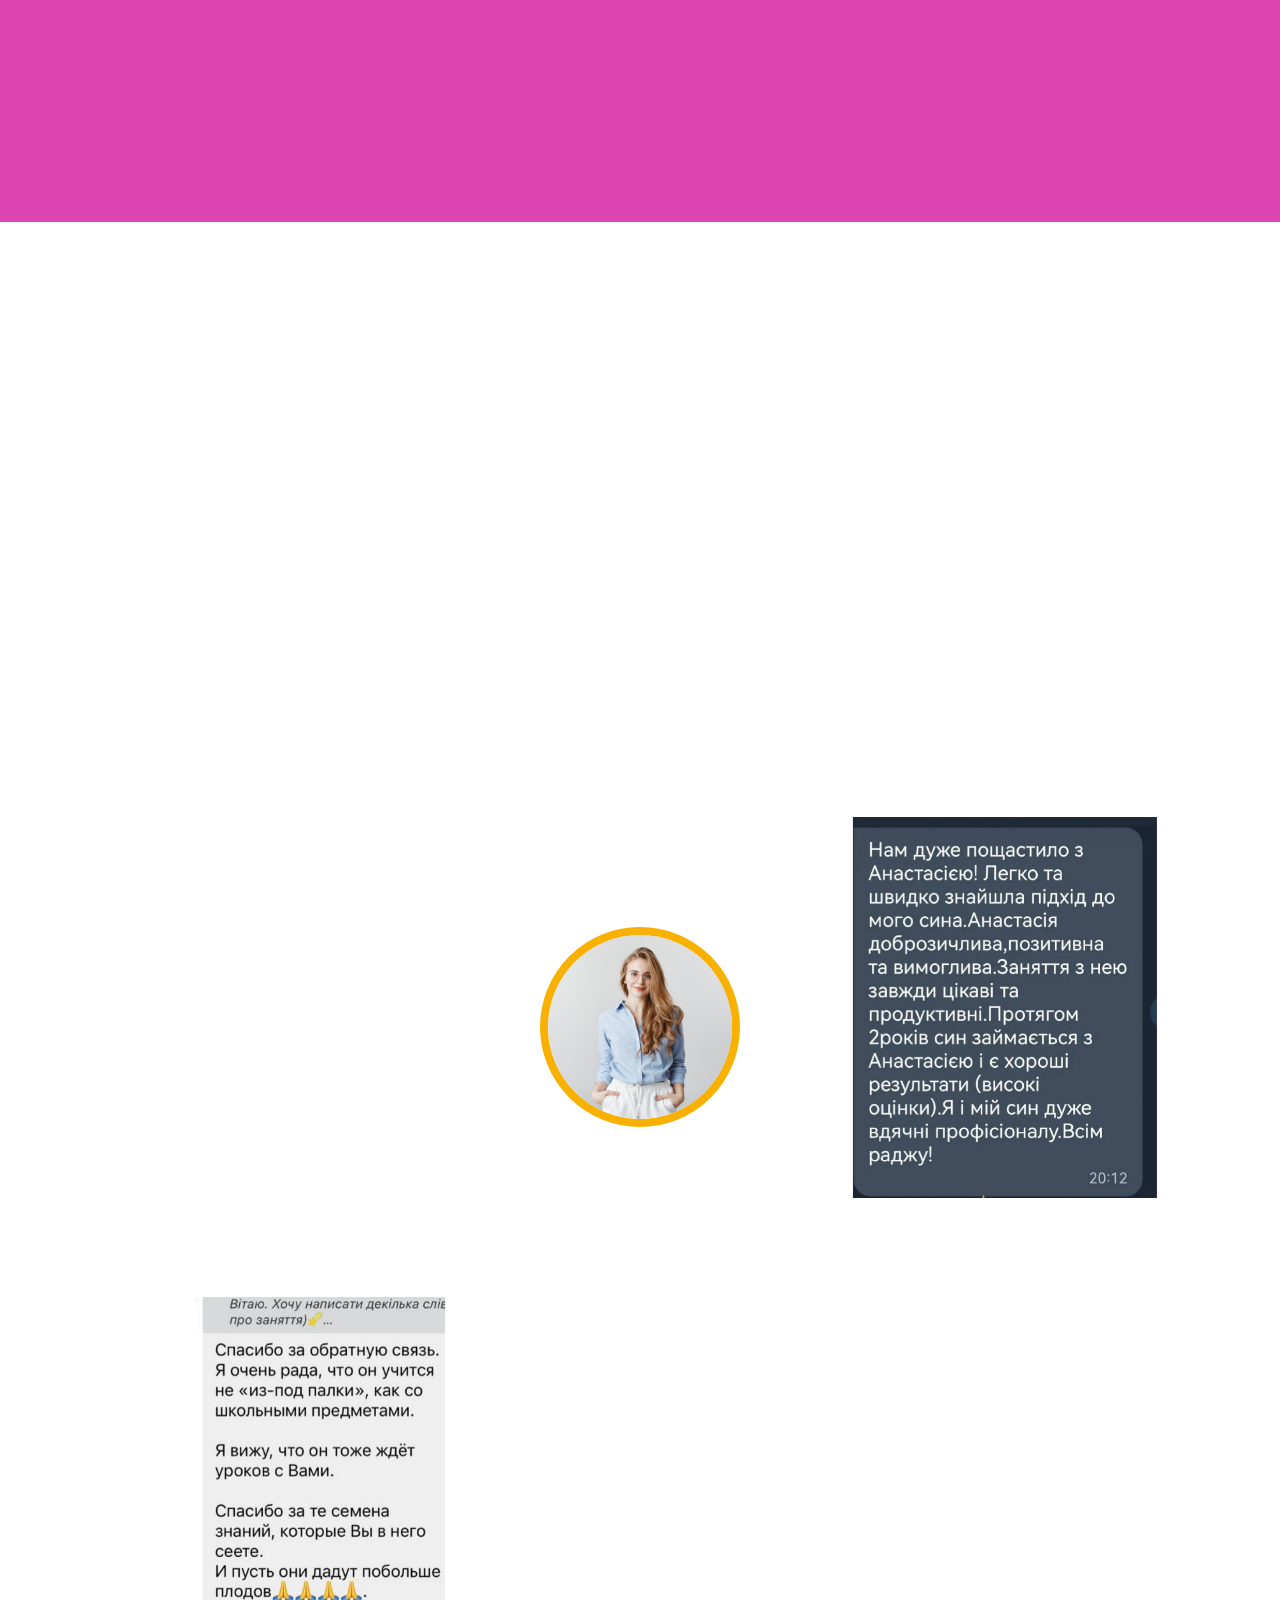
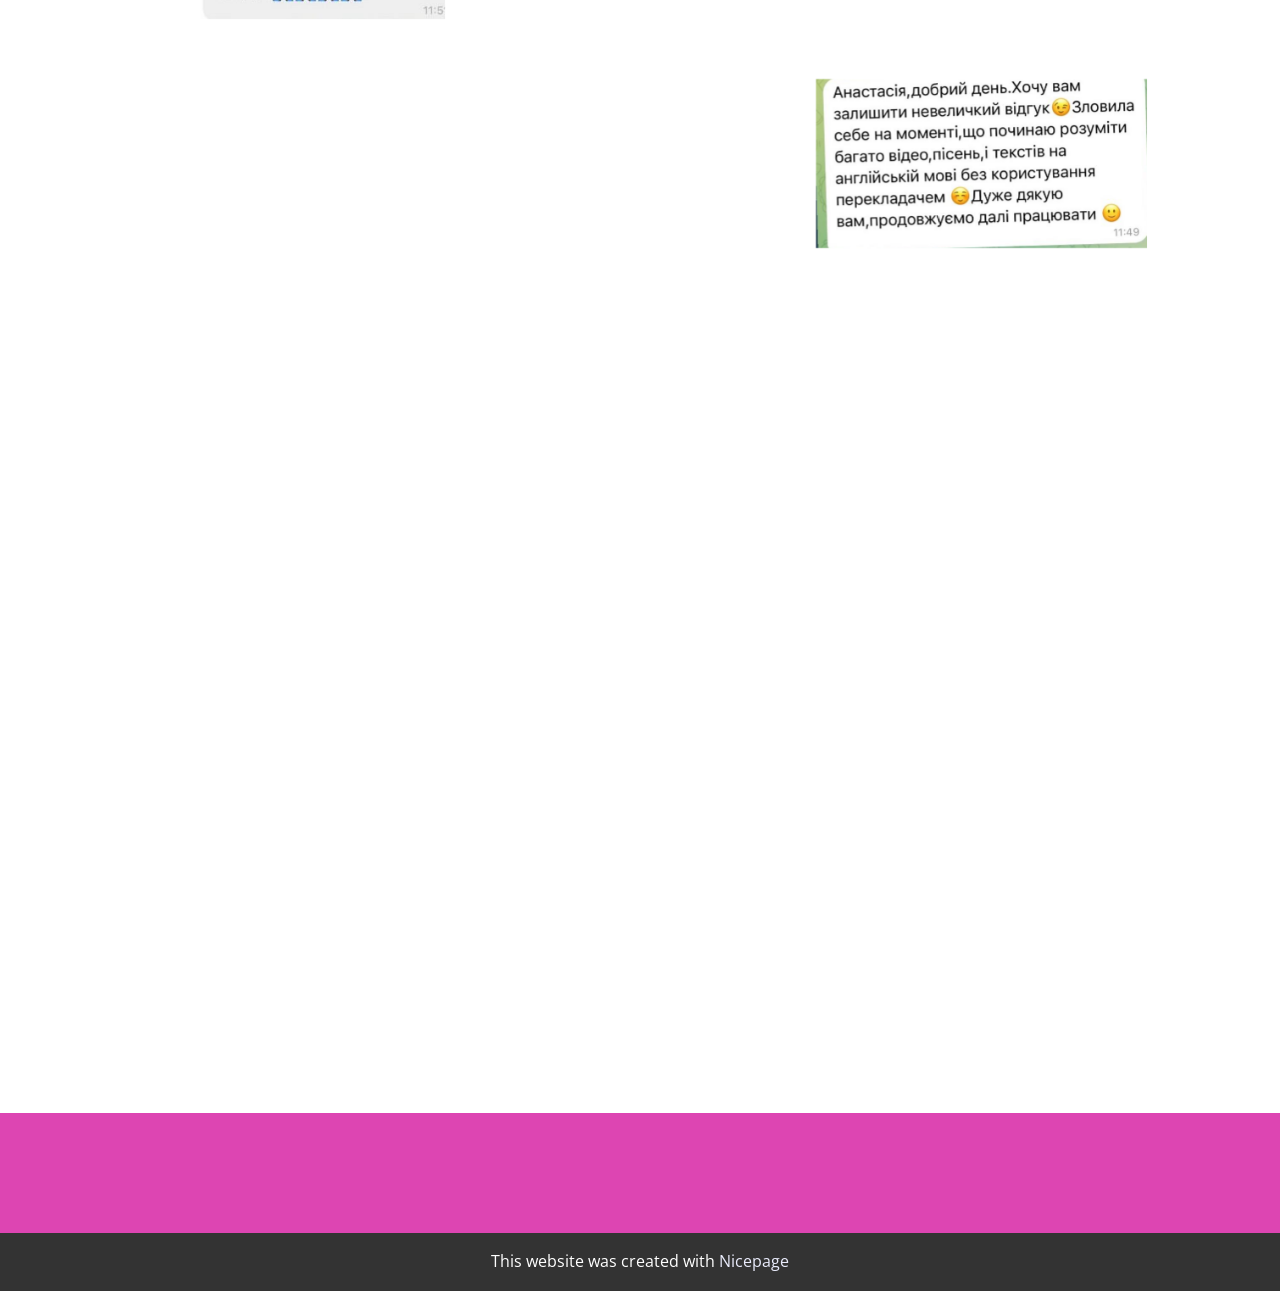
==== commit 0f729d02: "Add files via upload" ====
--- a/index.html
+++ b/index.html
@@ -305,37 +305,28 @@
               </div>
               <div class="u-align-left u-container-align-left u-container-style u-layout-cell u-size-27-lg u-size-27-xl u-size-60-md u-size-60-sm u-size-60-xs u-layout-cell-2" data-animation-name="fadeIn" data-animation-duration="1500" data-animation-direction="Right" data-animation-delay="750">
                 <div class="u-container-layout u-valign-bottom-xl u-container-layout-2">
-                  <h2 class="u-align-center u-text u-text-1">Зв`язатися з нами</h2>
-                  <div class="custom-expanded u-form u-form-1">
-                    <form action="https://service.nicepagesrv.com/form/v4/form-process" class="u-clearfix u-form-spacing-15 u-form-vertical u-inner-form" style="padding: 0;" source="email" name="form">
-                      <div class="u-form-group u-form-name">
-                        <label for="name-daf4" class="u-label">Ім`я</label>
-                        <input type="text" placeholder="Введіть Ваше ім`я" id="name-daf4" name="name" class="u-border-2 u-border-grey-25 u-border-no-left u-border-no-right u-border-no-top u-input u-input-rectangle" required="">
-                      </div>
-                      <div class="u-form-email u-form-group">
-                        <label for="email-daf4" class="u-label">Email</label>
-                        <input type="email" placeholder="Введіть email address" id="email-daf4" name="email" class="u-border-2 u-border-grey-25 u-border-no-left u-border-no-right u-border-no-top u-input u-input-rectangle" required="">
-                      </div>
-                      <div class="u-form-group u-form-message">
-                        <label for="message-daf4" class="u-label">Введіть повідомлення</label>
-                        <textarea placeholder="" rows="4" cols="50" id="message-daf4" name="message" class="u-border-2 u-border-grey-25 u-border-no-left u-border-no-right u-border-no-top u-input u-input-rectangle" required=""></textarea>
-                      </div>
-                      <div class="u-form-agree u-form-group u-form-group-4">
-                        <label class="u-block-6c7d-72 u-field-label" style=""></label>
-                        <input type="checkbox" id="agree-f183" name="agree" class="u-agree-checkbox u-field-input" required="">
-                        <label for="agree-f183" class="u-agree-label u-block-6c7d-66 u-field-label" style="">I accept the <a href="#" style="">Terms of Service</a>
-                        </label>
-                      </div>
-                      <div class="u-align-right u-form-group u-form-submit">
-                        <a href="#" class="u-active-black u-border-none u-btn u-btn-round u-btn-submit u-button-style u-hover-black u-palette-1-base u-radius-20 u-btn-1">Відправити повідомлення</a>
-                        <input type="submit" value="submit" class="u-form-control-hidden">
-                      </div>
-                      <div class="u-form-send-message u-form-send-success">Спасибо! Ваше сообщение отправлено.</div>
-                      <div class="u-form-send-error u-form-send-message">Отправка не удалась. Пожалуйста, исправьте ошибки и попробуйте еще раз.</div>
-                      <input type="hidden" value="" name="recaptchaResponse">
-                      <input type="hidden" name="formServices" value="406f31dd-4dd0-4e31-c4bb-4fb0ac4bbee6">
-                    </form>
-                  </div>
+                 <h3>Напишіть мені зручним способом 👇</h3>
+
+                  <div id="forma" style="text-align:center; padding:20px;">
+
+
+  <a href="https://t.me/Anastasia_2901" target="_blank" class="u-btn u-btn-round u-button-style u-palette-1-base u-radius-20" style="margin:10px;">
+    Telegram
+  </a>
+
+  <a href="viber://chat?number=%2B380957051891" class="u-btn u-btn-round u-button-style u-palette-1-base u-radius-20" style="margin:10px;">
+    Viber
+  </a>
+
+  <a href="https://wa.me/380957051891" target="_blank" class="u-btn u-btn-round u-button-style u-palette-1-base u-radius-20" style="margin:10px;">
+    WhatsApp
+  </a>
+
+  <a href="https://instagram.com/_anastasiia_zhurenko" target="_blank" class="u-btn u-btn-round u-button-style u-palette-1-base u-radius-20" style="margin:10px;">
+    Instagram
+  </a>
+
+</div>
                 </div>
               </div>
             </div>
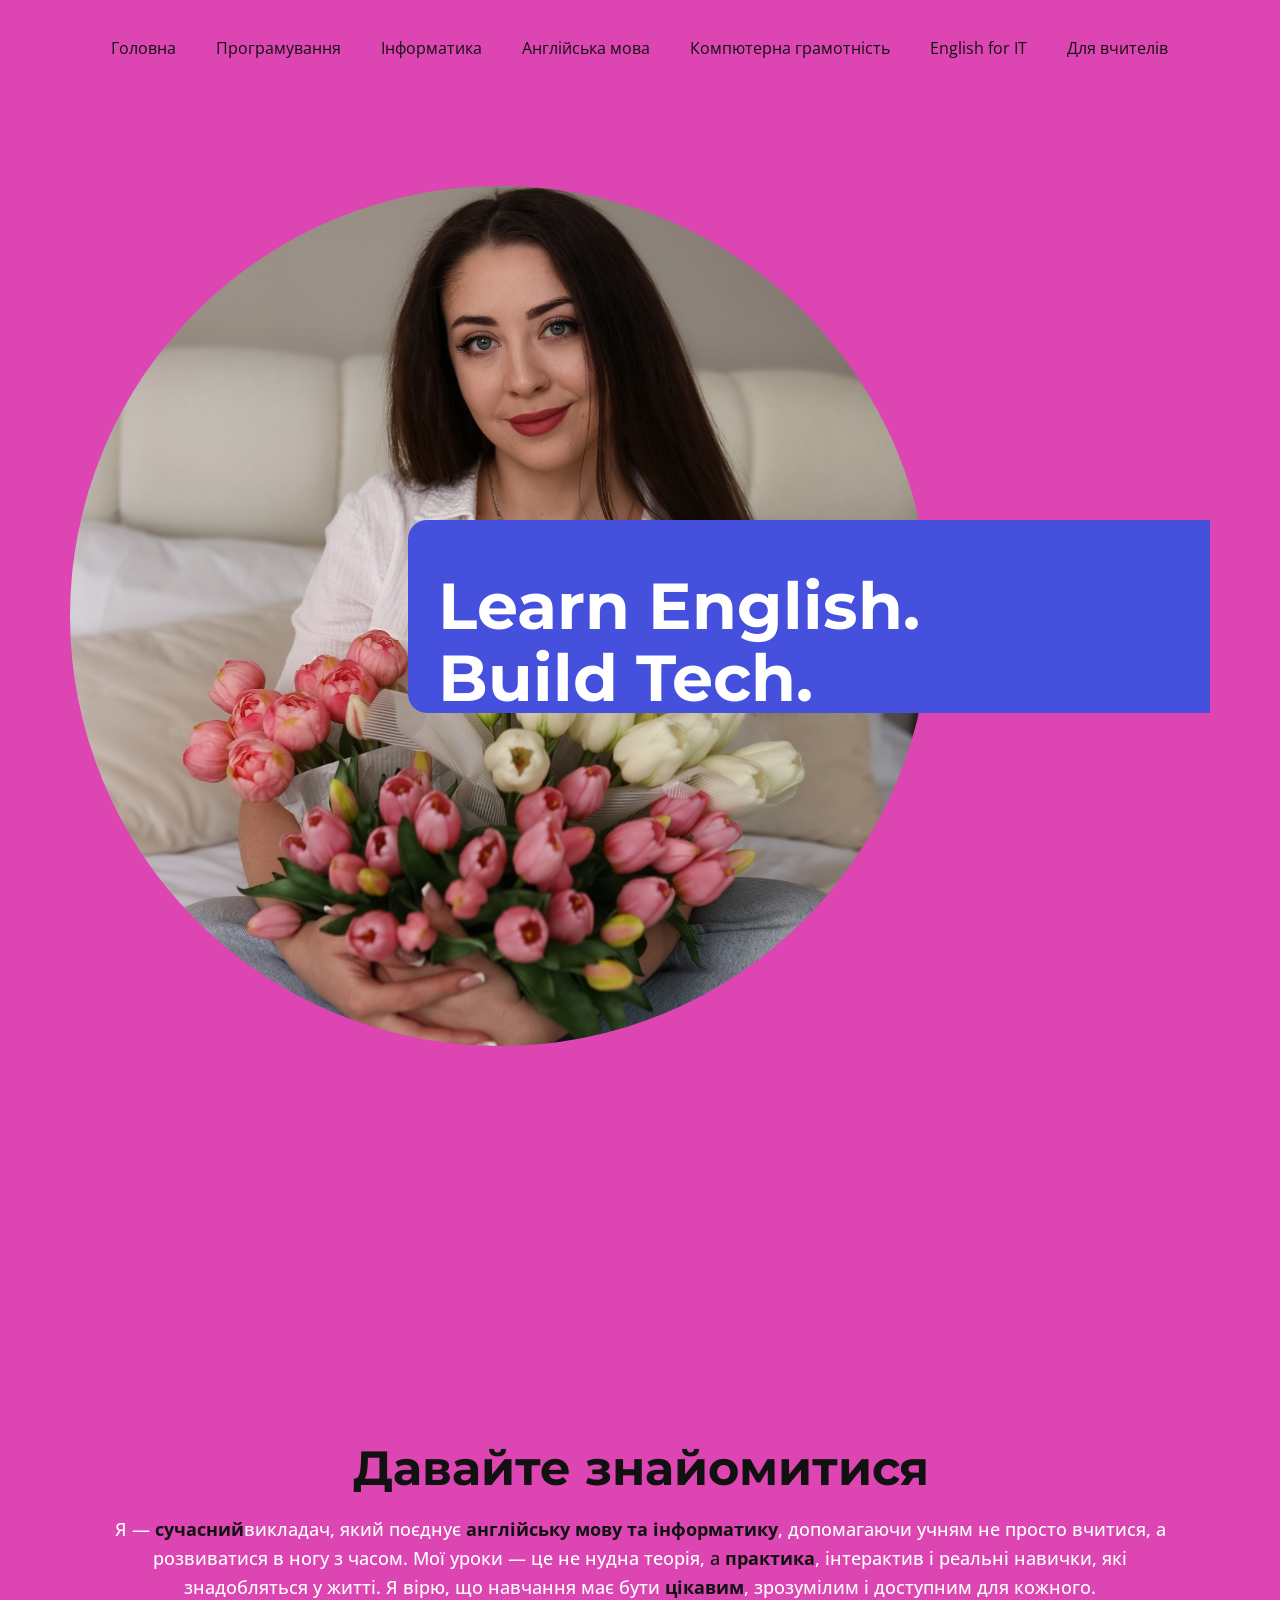
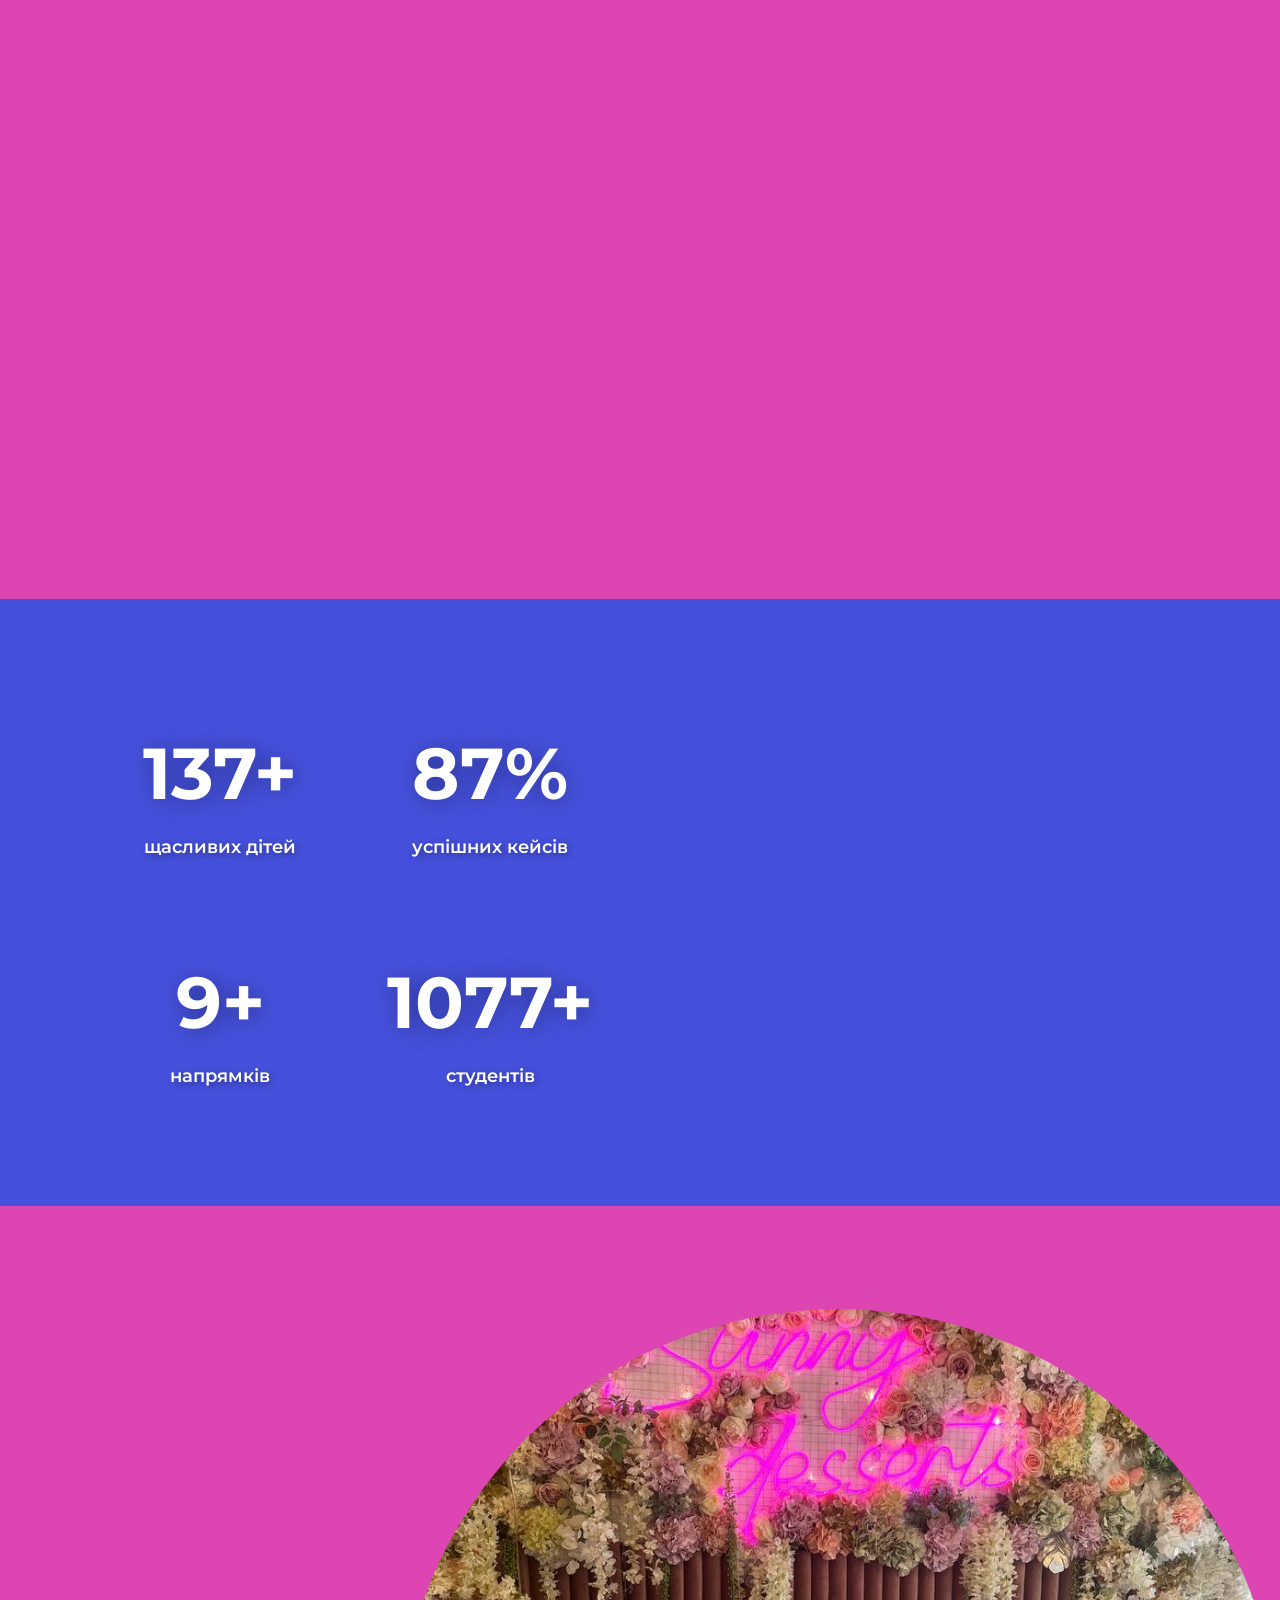
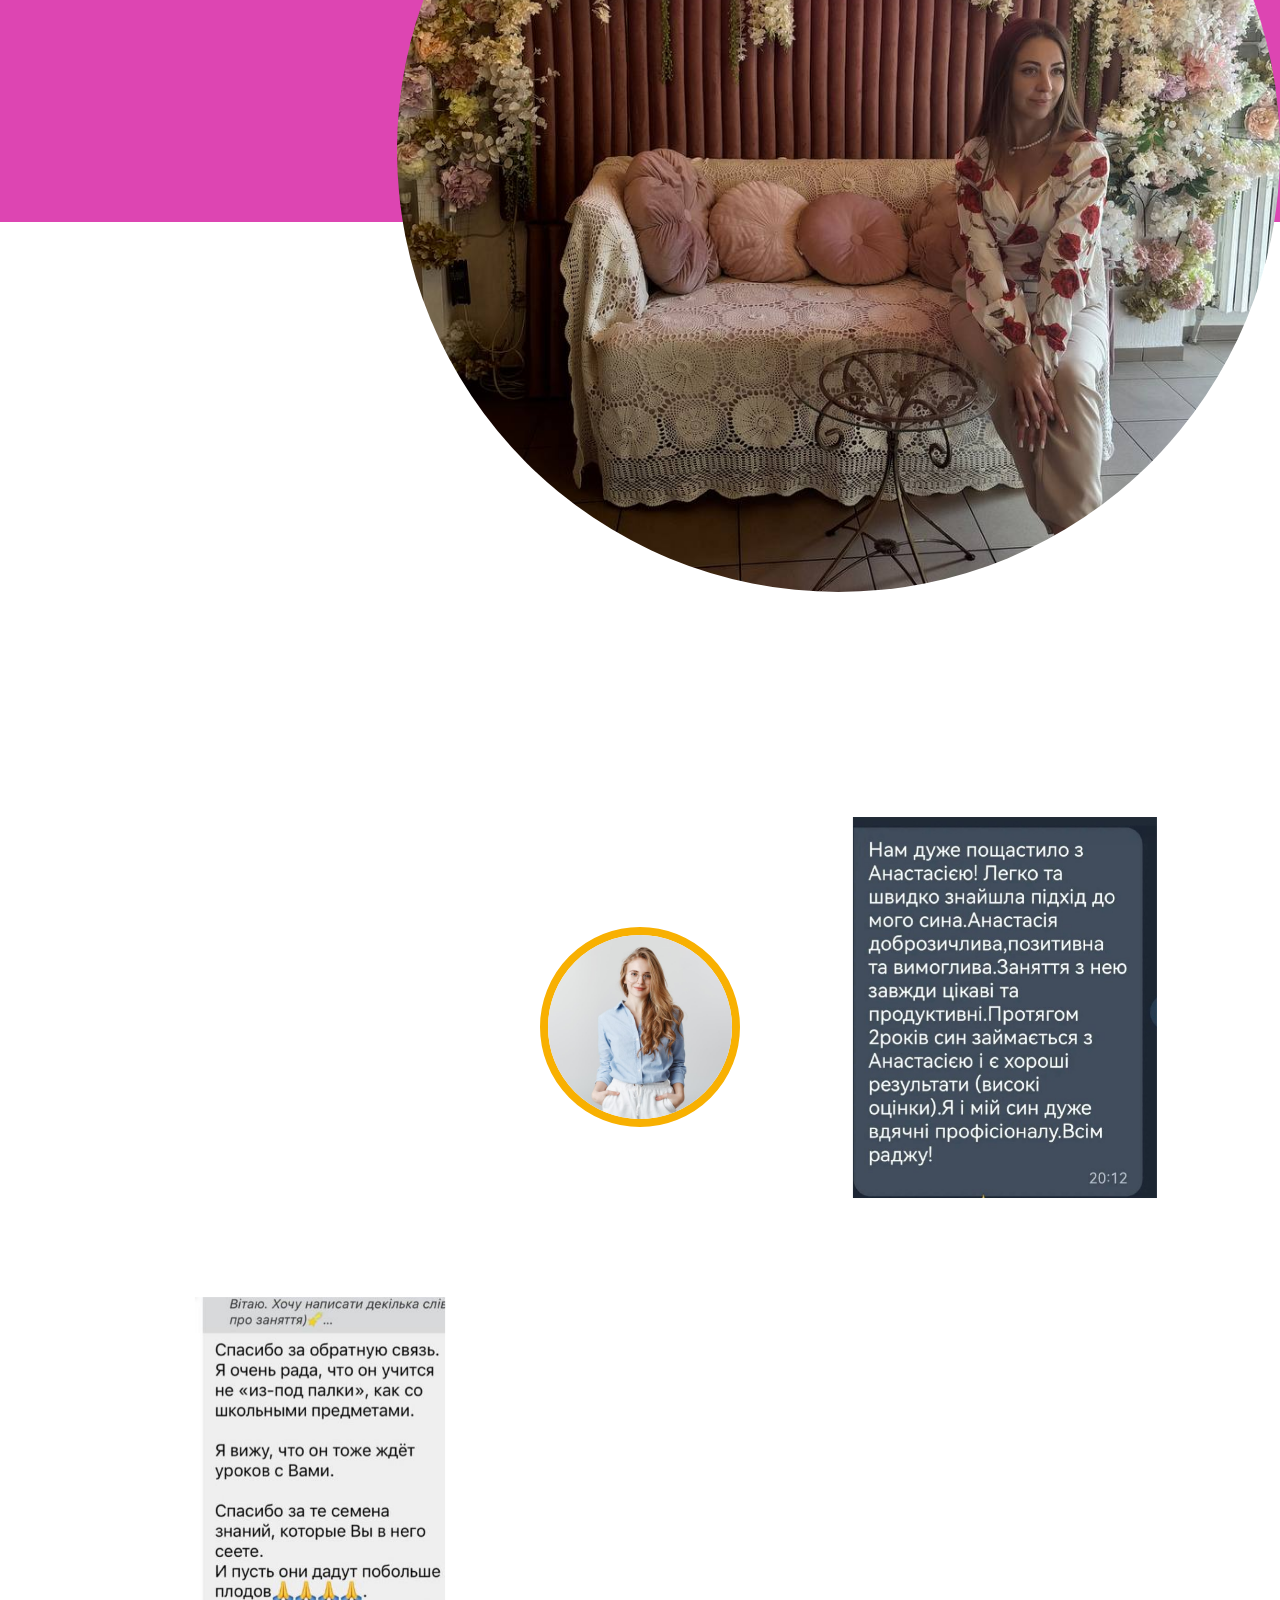
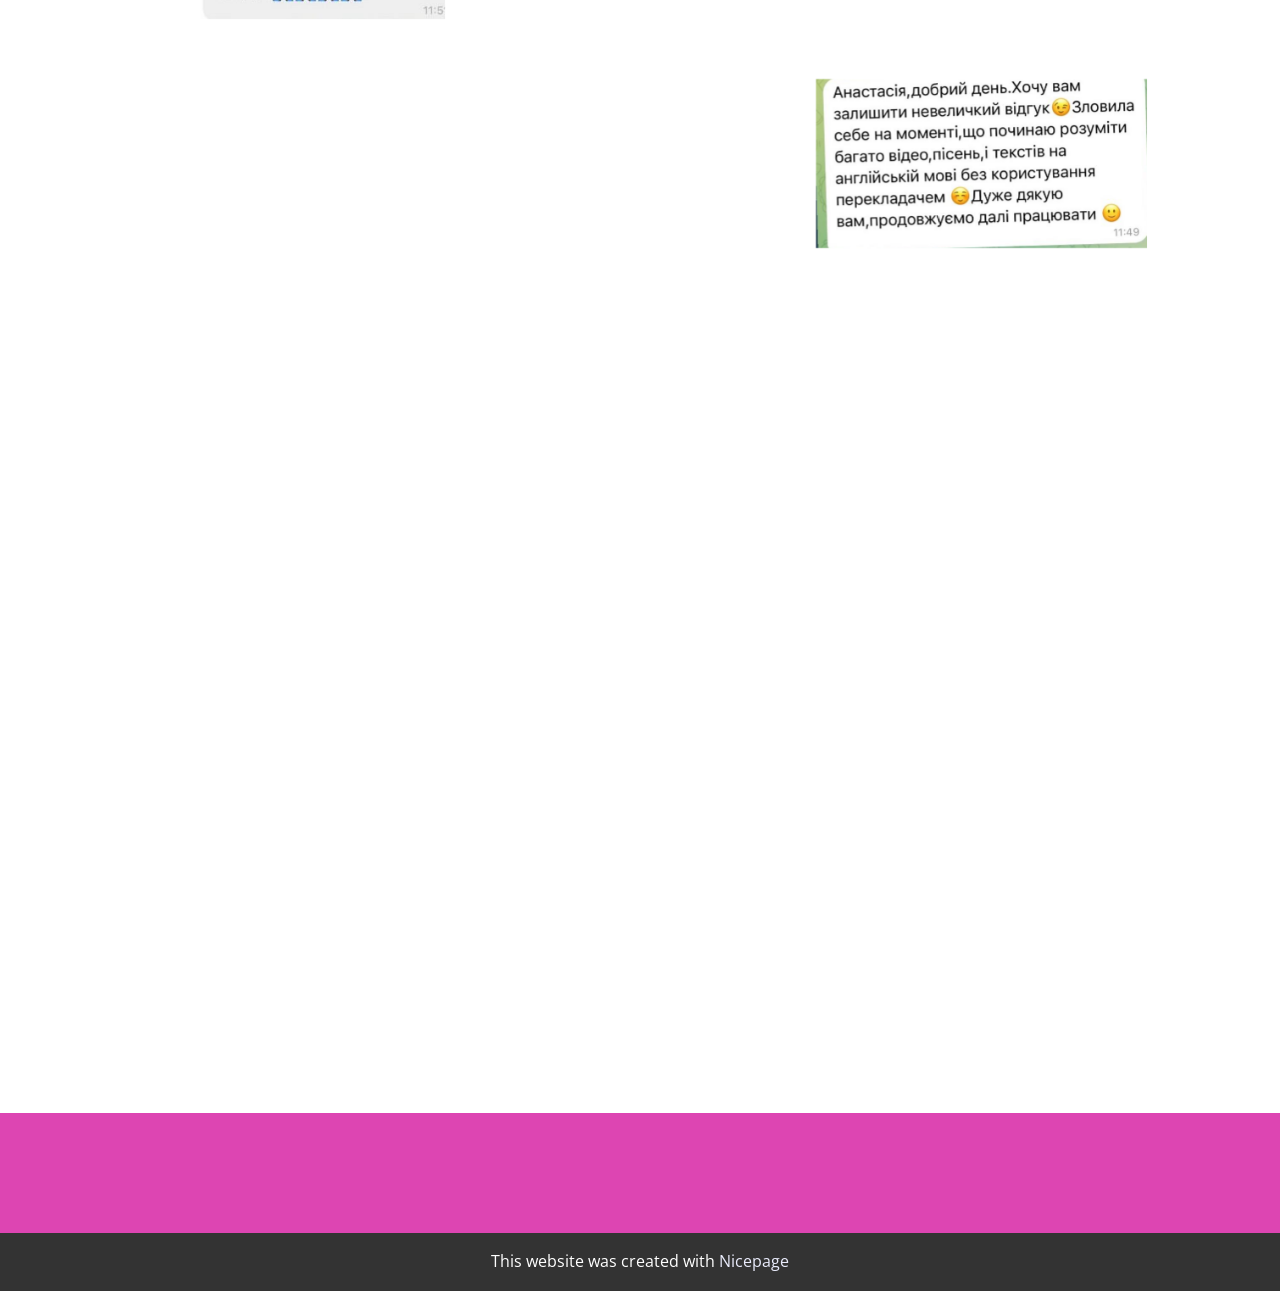
==== commit eaf05195: "Update link in index.html to Telegram profile" ====
--- a/index.html
+++ b/index.html
@@ -224,7 +224,7 @@
         <div class="u-container-layout u-valign-middle-lg u-valign-middle-md u-valign-middle-sm u-valign-middle-xs u-container-layout-1">
           <h2 class="u-align-left u-text u-text-1"> Моя місія</h2>
           <p class="u-align-left u-text u-text-2"> Моя місія — створити простір, де кожен учень відчуває підтримку, впевненість і бажання розвиватися.</p>
-          <a href="#" class="u-active-palette-1-base u-align-left u-border-none u-btn u-btn-round u-button-style u-hover-feature u-hover-palette-1-base u-palette-2-base u-radius-50 u-text-active-white u-text-hover-white u-text-palette-1-base u-btn-1" data-animation-name="" data-animation-duration="0" data-animation-delay="0" data-animation-direction="">Написати</a>
+          <a href="https://t.me/Anastasia_2901" target="_blank" class="u-active-palette-1-base u-align-left u-border-none u-btn u-btn-round u-button-style u-hover-feature u-hover-palette-1-base u-palette-2-base u-radius-50 u-text-active-white u-text-hover-white u-text-palette-1-base u-btn-1" data-animation-name="" data-animation-duration="0" data-animation-delay="0" data-animation-direction="">Написати</a>
         </div>
       </div>
     </section>
@@ -341,4 +341,4 @@
     <section class="u-backlink u-clearfix u-grey-80"> This website was created with <a href="https://nicepage.com">Nicepage</a>
     </section>
   
-</body></html>+</body></html>
